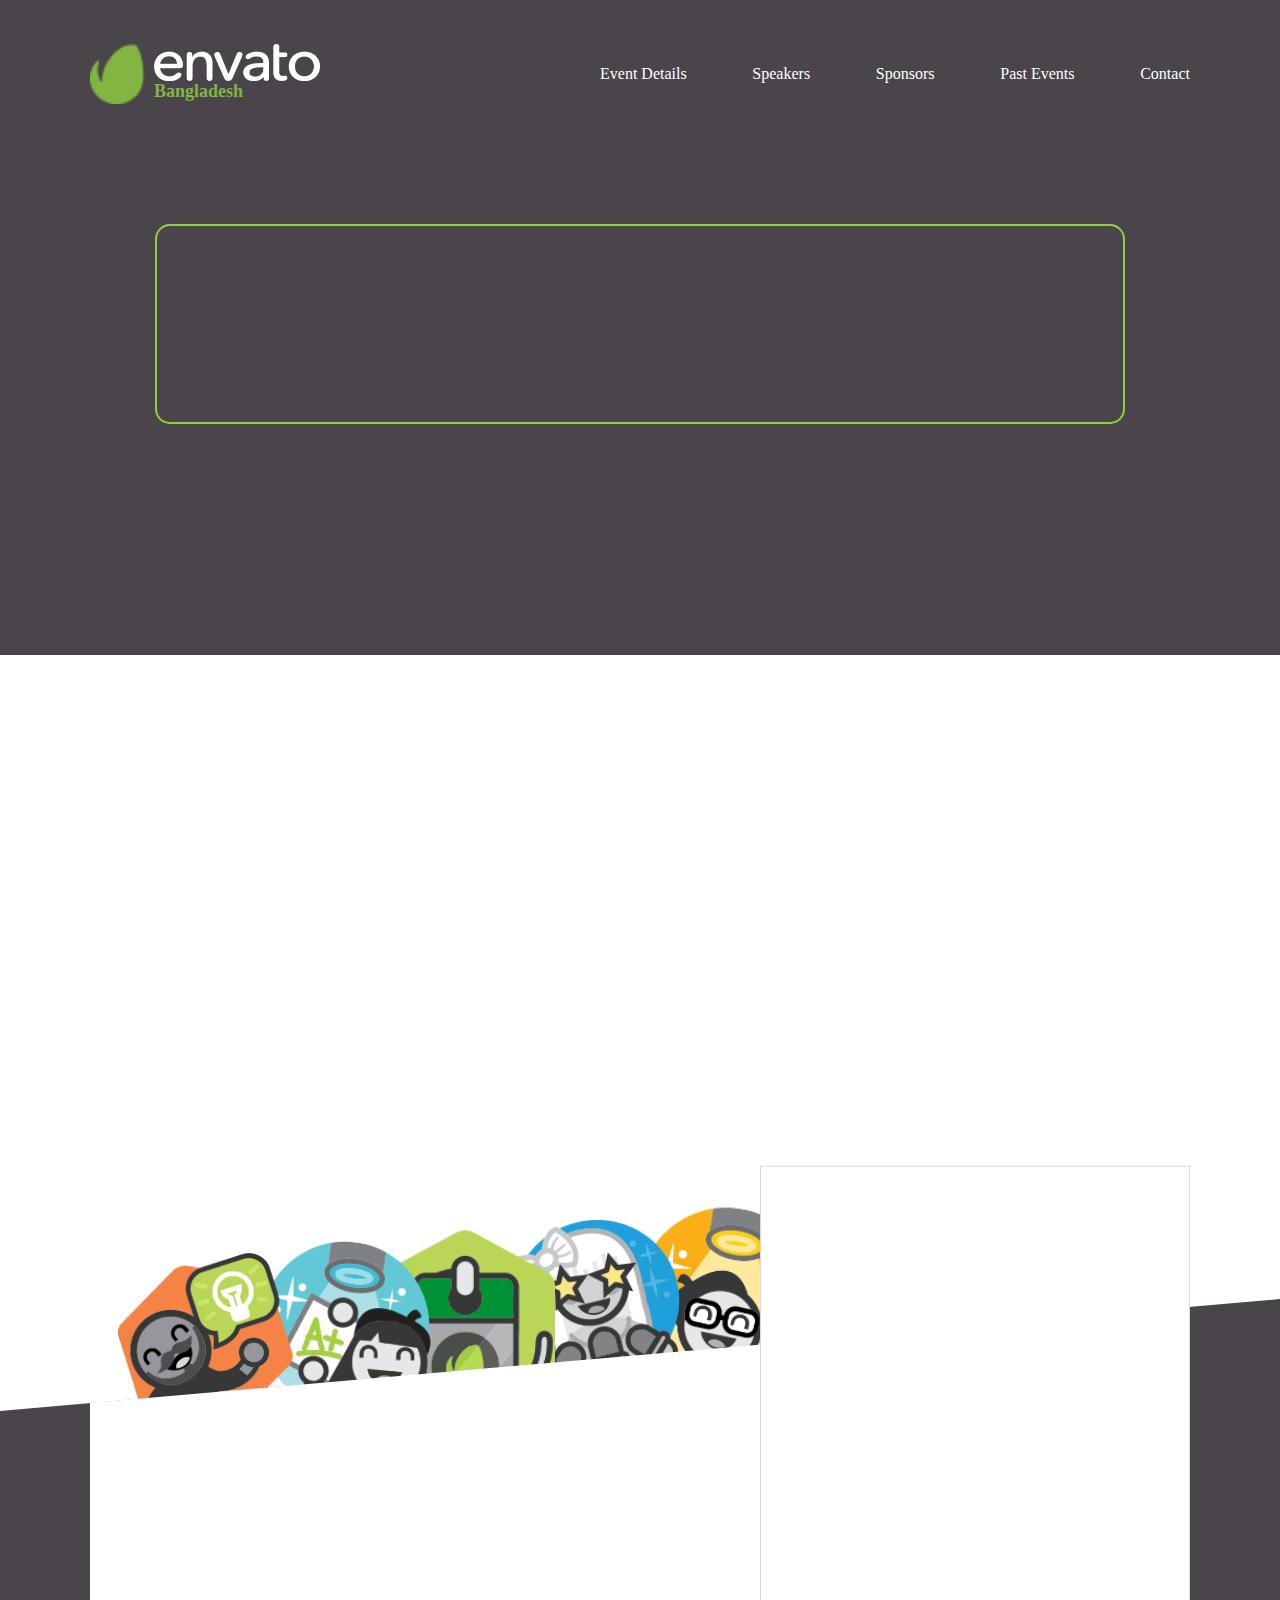
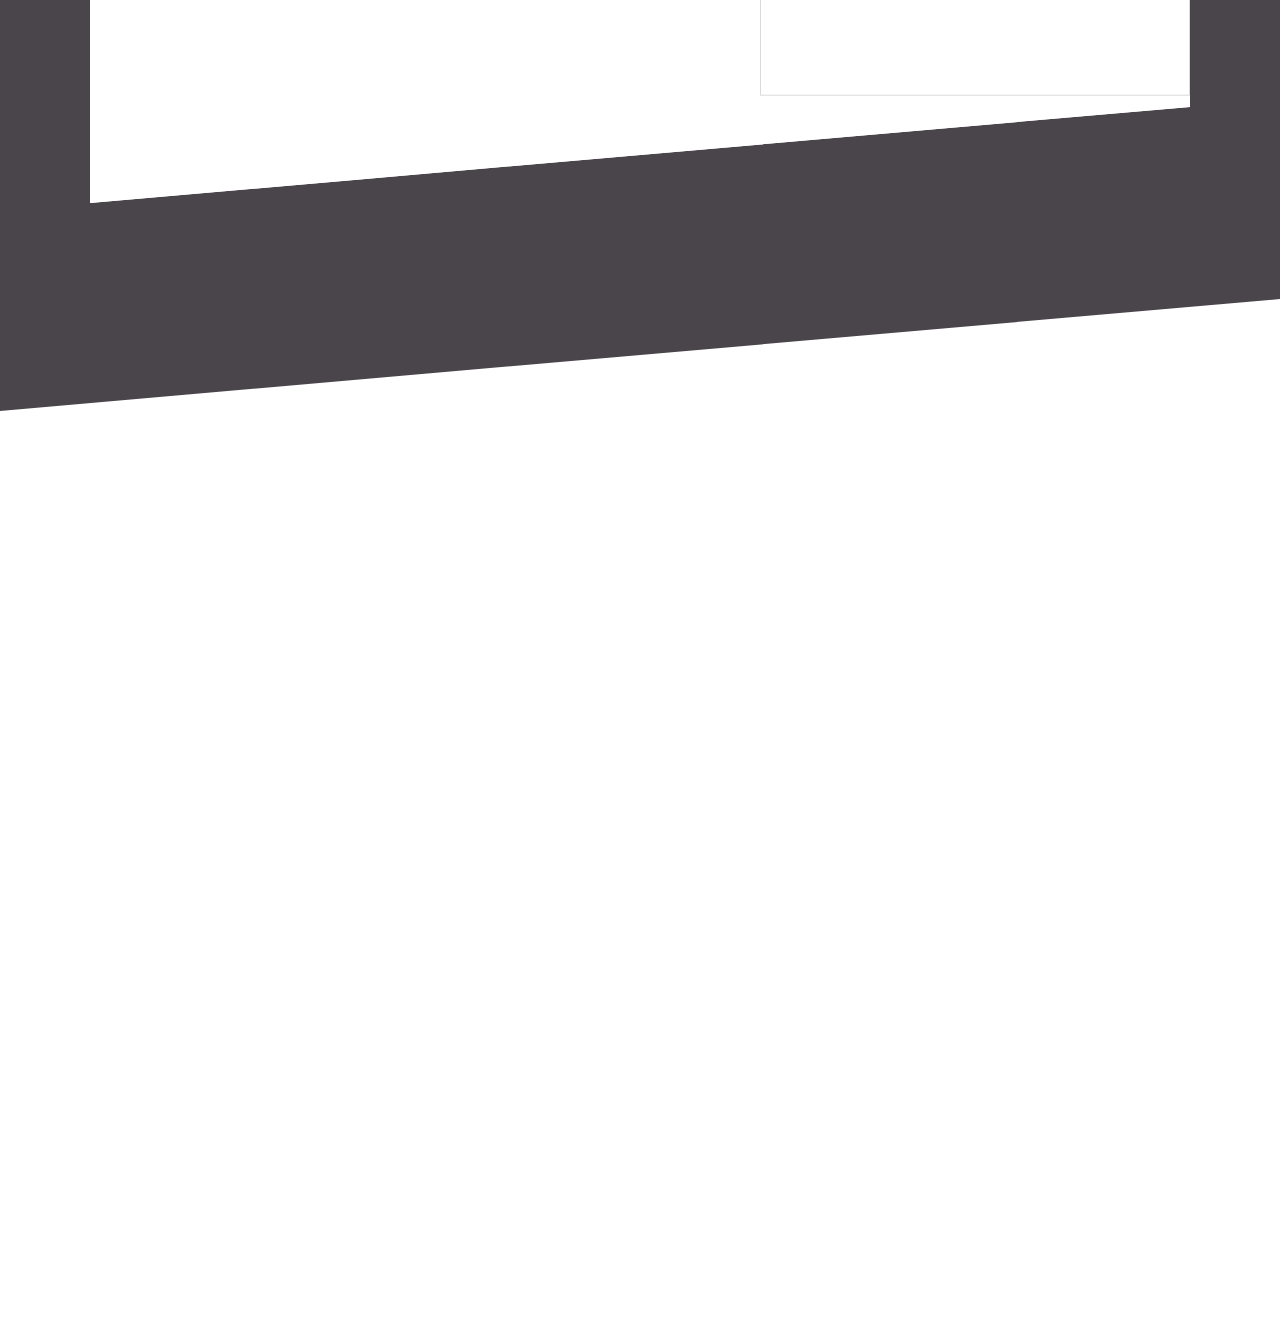
==== meet_up_event/index.html @ 0d606dfd "1" ====
<!DOCTYPE html>
<html lang="en">
  <head>
    <meta charset="UTF-8" />
    <meta name="viewport" content="width=device-width, initial-scale=1.0" />
    <meta http-equiv="X-UA-Compatible" content="ie=edge" />
    <title>meet-up-event</title>
    <link rel="stylesheet" href="css/normalize.css" />
    <link rel="stylesheet" href="css/styles.css" />
    <link
      href="https://fonts.googleapis.com/css?family=Kaushan+Script|Montserrat:100,100i,200,200i,300,300i,400,400i,500,500i,600,600i,700,700i,800,800i,900,900i|Roboto:100,100i,300,300i,400,400i,500,500i,700,700i,900,900i&display=swap"
      rel="stylesheet"
    />
  </head>
  <body>
    <header class="header">
      <div class="header__background">
        <div class="header__container wrapper">
          <div class="header-menu">
            <h1 class="header-menu__header-logo">
              <a href="#" class="header-menu__logo link">
                <div class="logo-leaf"></div>
                <div class="logo-image-word">
                  <div class="logo-image-word__image"></div>
                  <div class="logo-image-word__word">Bangladesh</div>
                </div>
              </a>
            </h1>
            <div class="header-menu__nav-bar nav-bar">
              <div class="nav-bar__items">
                <a href="#" class="nav-bar__item link">Event Details</a>
                <a href="#" class="nav-bar__item link">Speakers</a>
                <a href="#" class="nav-bar__item link">Sponsors</a>
                <a href="#" class="nav-bar__item link">Past Events</a>
                <a href="#" class="nav-bar__item link">Contact</a>
              </div>
            </div>
          </div>
          <div class="header-calendar">
            <div class="header-calendar__block"></div>
          </div>
        </div>
      </div>
      <div class="angle header__angle">
        <div class="header__under-angle wrapper">
          <div class="header__angle-icon"></div>
          <div class="header__angle-icon"></div>
          <div class="header__angle-icon"></div>
          <div class="header__angle-icon"></div>
          <div class="header__angle-icon"></div>
          <div class="header__form">
            <form action="" method="get"></form>
          </div>
          <div class="header__angle-background"></div>
        </div>
      </div>
    </header>
    <main class="main">
      <section class="welcome">
        <h2 class="welcome-header"></h2>
      </section>
      <section class="elites"></section>
    </main>
  </body>
</html>
---- meet_up_event/css/styles.css ----
html {
  box-sizing: border-box;
}

*,
*::before,
*::after {
  box-sizing: inherit;
}
.header__background {
  position: relative;
  width: 100%;
  height: 655px;
  background-color: #4a454b;
  display: flex;
  flex-direction: column;
  justify-content: space-between;
  padding-top: 44px;
  z-index: 1;
}
.header-container {
  display: flex;
  flex-direction: column;
}

.wrapper {
  width: 1100px;
  margin: 0 auto;
}
.header-menu {
  display: flex;
  justify-content: space-between;
  align-items: center;
  margin-bottom: 120px;
}
.header-menu__header-logo {
  margin: 0;
  padding: 0;
}
.header-menu__logo {
  display: flex;
  justify-content: space-between;
  height: 60px;
  width: 230px;
  color: #82b541;
}

.logo-leaf {
  height: 60px;
  width: 55px;
  background-image: url(../img/leaf-logo.png);
  background-repeat: no-repeat;
  background-size: cover;
}
.logo-image-word {
  width: 166px;
  height: 60px;
  font-size: 18px;
}
.logo-image-word__image {
  background-image: url(../img/envato.png);
  background-repeat: no-repeat;
  background-size: cover;
  width: 166px;
  height: 37px;
}
.logo-image-word__word {
  height: 20px;
  width: 166px;
}
.nav-bar__item {
  color: #ffffff;
  text-align: center;
}
.link {
  cursor: pointer;
  text-decoration: none;
}
.nav-bar__items {
  display: flex;
  justify-content: space-between;
  align-items: center;
  width: 590px;
  height: 40px;
}
.header-calendar {
  width: 970px;
  height: 200px;
  margin: 0 auto;
  /* background-color: #90d23d; */
  border: 2px solid #90d23d;
  border-radius: 15px;
}
/* .header__angle-frame {
  background-color: #4a454b;
  width: 100%;
  height: 125px;
} */
.header__angle {
  top: 700px;
  position: relative;
}
.header__under-angle {
  position: relative;
  background-color: #ffffff;
  z-index: 10;
  height: 400px;
}

.header__angle-icon {
  position: absolute;
  width: 190px;
  height: 190px;
  background-repeat: no-repeat;
  background-position: center;
  background-size: contain;
  transform: skew(0deg, 5deg);
  top: -140px;
}
.header__angle-icon:nth-of-type(1) {
  background-image: url(../img/man-lamp.png);
  left: 20px;
  z-index: 9;
}
.header__angle-icon:nth-of-type(2) {
  background-image: url(../img/woman-hat.png);
  z-index: 8;
  left: 160px;
}
.header__angle-icon:nth-of-type(3) {
  background-image: url(../img/card-leaf.png);
  z-index: 7;
  left: 280px;
}
.header__angle-icon:nth-of-type(4) {
  background-image: url(../img/woman-microphone.png);
  z-index: 6;
  left: 410px;
}
.header__angle-icon:nth-of-type(5) {
  background-image: url(../img/man-hat.png);
  z-index: 5;
  left: 540px;
}
.header__form {
  height: 530px;
  width: 430px;
  position: absolute;
  z-index: 11;
  left: 670px;
  top: -160px;
  transform: skew(0deg, 5deg);
  border: solid 1px #dbdada;
  background: #ffffff;
}
.header__angle-background {
  position: absolute;
  background-color: #ffffff;
  z-index: 10;
  height: 400px;
  width: 100%;
}

/* MAIN */
.welcome {
  height: 1650px;
  width: 100%;
}
.angle {
  height: 600px;
  width: 100%;
  background-color: #4a454b;
  transform: skew(0deg, -5deg);
}
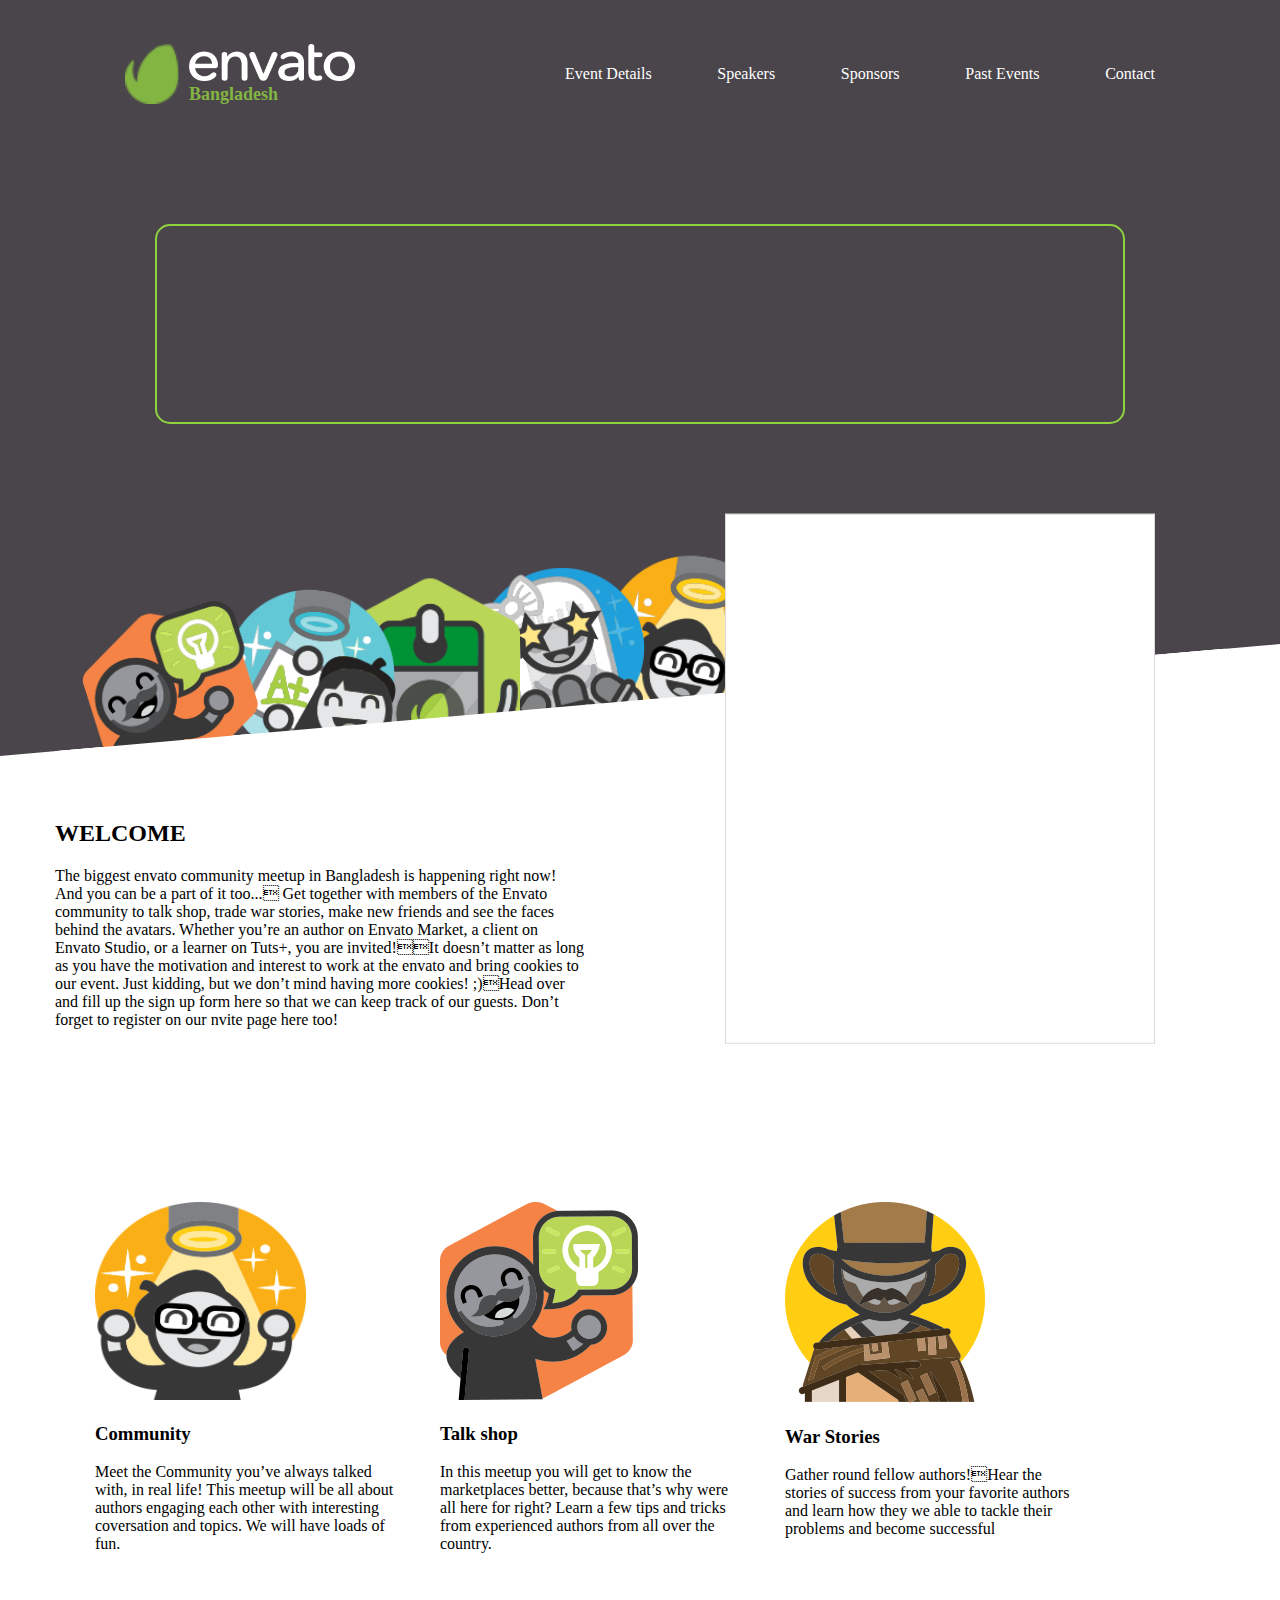
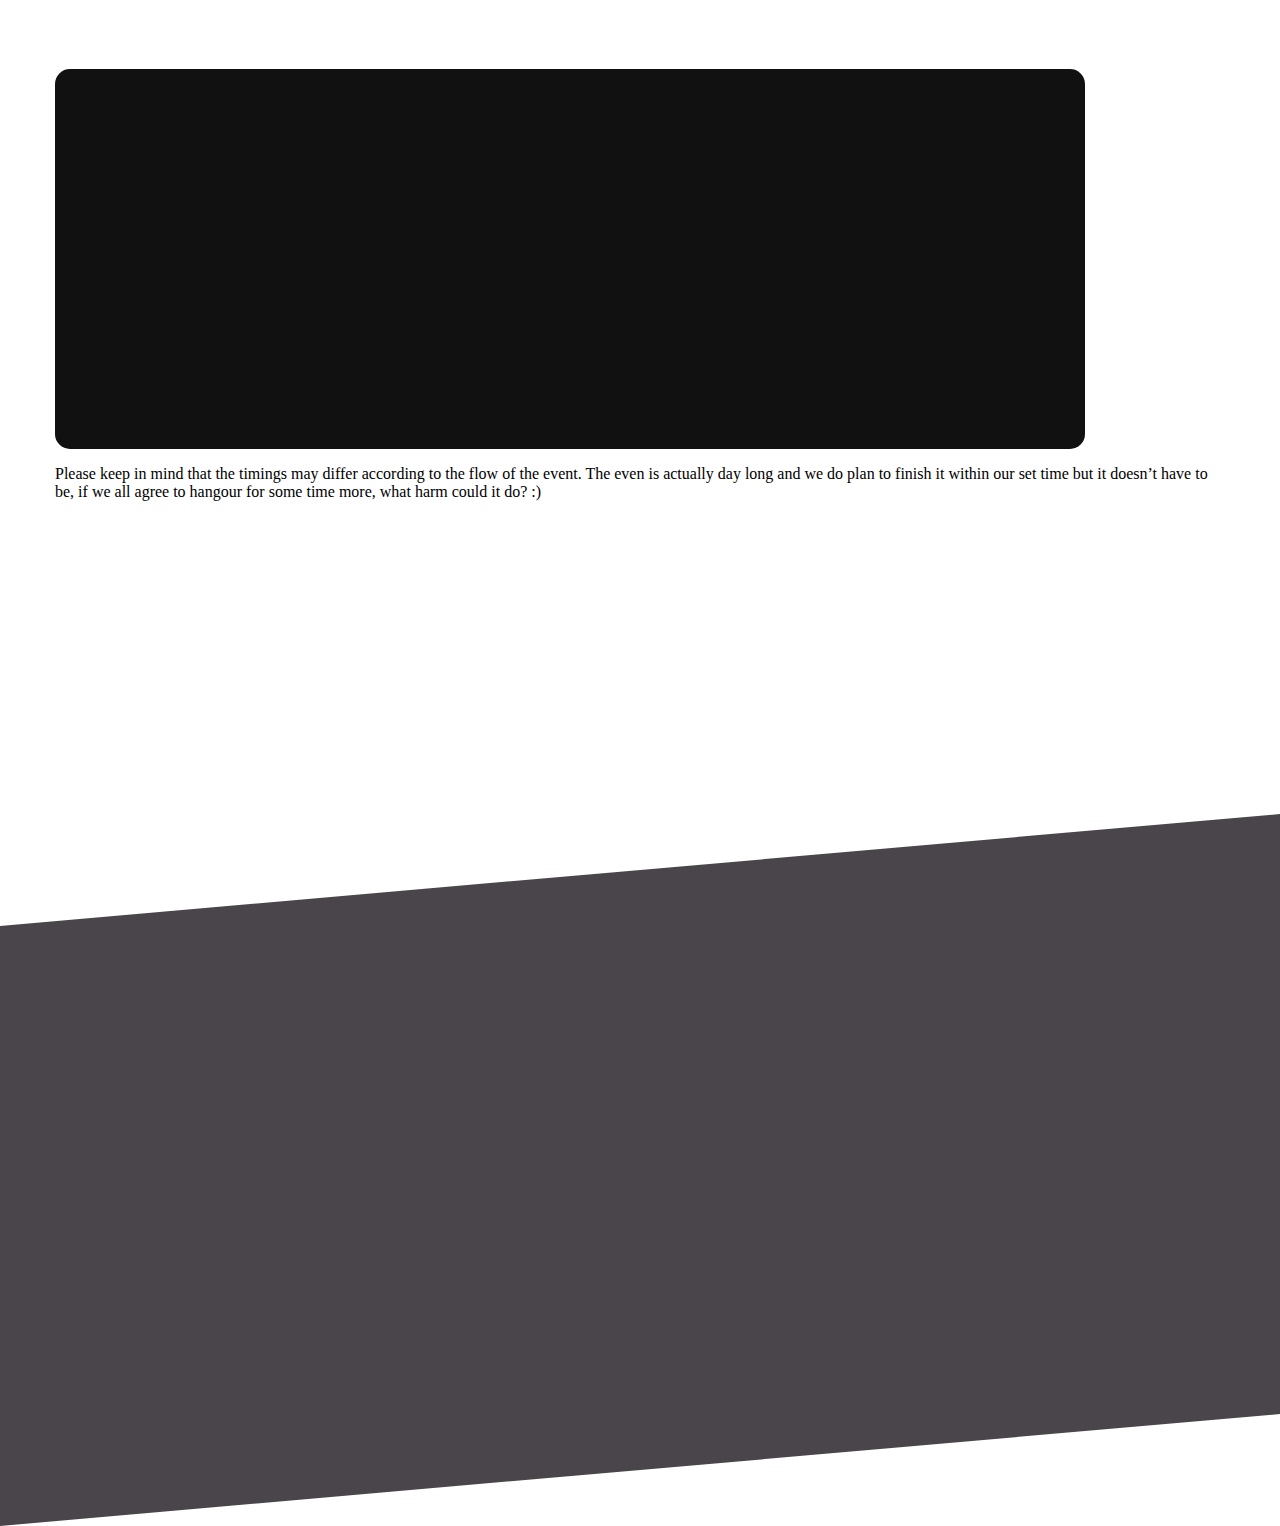
==== commit 51503701: "first section" ====
--- a/meet_up_event/index.html
+++ b/meet_up_event/index.html
@@ -56,9 +56,78 @@
       </div>
     </header>
     <main class="main">
-      <section class="welcome">
-        <h2 class="welcome-header"></h2>
+      <section class="welcome wrapper">
+        <div class="welcome__block">
+          <h2 class="welcome__header">WELCOME</h2>
+          <p class="welcome__text">
+            The biggest envato community meetup in Bangladesh is happening right
+            now! And you can be a part of it too... Get together with members of
+            the Envato community to talk shop, trade war stories, make new
+            friends and see the faces behind the avatars. Whether you’re an
+            author on Envato Market, a client on Envato Studio, or a learner on
+            Tuts+, you are invited!It doesn’t matter as long as you have the
+            motivation and interest to work at the envato and bring cookies to
+            our event. Just kidding, but we don’t mind having more cookies!
+            ;)Head over and fill up the sign up form here so that we can keep
+            track of our guests. Don’t forget to register on our nvite page here
+            too!
+          </p>
+        </div>
+        <div class="about-us">
+          <ul class="about-us__list">
+            <li class="about-us__item list">
+              <img
+                src="./img/man-hat-straight.png"
+                alt="man and lamp"
+                width="211"
+                height="198"
+              />
+              <h3 class="about-us__header">Community</h3>
+              <p class="about-us__text">
+                Meet the Community you’ve always talked with, in real life! This
+                meetup will be all about authors engaging each other with
+                interesting coversation and topics. We will have loads of fun.
+              </p>
+            </li>
+            <li class="about-us__item list">
+              <img
+                src="./img/man-lamp-straight.png"
+                alt="man and lamp"
+                width="198px"
+                height="198px"
+              />
+              <h3 class="about-us__header">Talk shop</h3>
+              <p class="about-us__text">
+                In this meetup you will get to know the marketplaces better,
+                because that’s why were all here for right? Learn a few tips and
+                tricks from experienced authors from all over the country.
+              </p>
+            </li>
+            <li class="about-us__item list">
+              <img
+                src="./img/cowboy.png"
+                alt="man and lamp"
+                width="200px"
+                height="201px"
+              />
+              <h3 class="about-us__header">War Stories</h3>
+              <p class="about-us__text">
+                Gather round fellow authors!Hear the stories of success from
+                your favorite authors and learn how they we able to tackle their
+                problems and become successful
+              </p>
+            </li>
+          </ul>
+        </div>
+        <div class="table"></div>
+        <p class="table-signature">
+          Please keep in mind that the timings may differ according to the flow
+          of the event. The even is actually day long and we do plan to finish
+          it within our set time but it doesn’t have to be, if we all agree to
+          hangour for some time more, what harm could it do? :)
+        </p>
       </section>
+      <div class="angle"></div>
       <section class="elites"></section>
     </main>
   </body>
--- a/meet_up_event/css/styles.css
+++ b/meet_up_event/css/styles.css
@@ -10,21 +10,21 @@
 .header__background {
   position: relative;
   width: 100%;
-  height: 655px;
+  height: 500px;
   background-color: #4a454b;
+  padding-top: 44px;
+  z-index: 10;
+  margin-bottom: 320px;
+}
+.header__container {
   display: flex;
   flex-direction: column;
   justify-content: space-between;
-  padding-top: 44px;
-  z-index: 1;
-}
-.header-container {
-  display: flex;
-  flex-direction: column;
+  align-items: center;
 }
 
 .wrapper {
-  width: 1100px;
+  width: 1170px;
   margin: 0 auto;
 }
 .header-menu {
@@ -32,10 +32,12 @@
   justify-content: space-between;
   align-items: center;
   margin-bottom: 120px;
+  width: 1030px;
 }
 .header-menu__header-logo {
   margin: 0;
   padding: 0;
+  width: ;
 }
 .header-menu__logo {
   display: flex;
@@ -47,7 +49,7 @@
 
 .logo-leaf {
   height: 60px;
-  width: 55px;
+  width: 54px;
   background-image: url(../img/leaf-logo.png);
   background-repeat: no-repeat;
   background-size: cover;
@@ -60,9 +62,9 @@
 .logo-image-word__image {
   background-image: url(../img/envato.png);
   background-repeat: no-repeat;
-  background-size: cover;
+  background-size: 166px;
   width: 166px;
-  height: 37px;
+  height: 40px;
 }
 .logo-image-word__word {
   height: 20px;
@@ -91,20 +93,23 @@
   border: 2px solid #90d23d;
   border-radius: 15px;
 }
-/* .header__angle-frame {
+.angle {
+  height: 600px;
+  width: 100%;
   background-color: #4a454b;
-  width: 100%;
-  height: 125px;
-} */
+  transform: skew(0deg, -5deg);
+}
 .header__angle {
-  top: 700px;
-  position: relative;
+  top: 100px;
+  position: absolute;
+  z-index: 9;
 }
 .header__under-angle {
   position: relative;
   background-color: #ffffff;
   z-index: 10;
   height: 400px;
+  top: 600px;
 }
 
 .header__angle-icon {
@@ -164,11 +169,34 @@
 /* MAIN */
 .welcome {
   height: 1650px;
-  width: 100%;
-}
-.angle {
-  height: 600px;
-  width: 100%;
-  background-color: #4a454b;
-  transform: skew(0deg, -5deg);
-}
+  position: relative;
+  z-index: 12;
+}
+.welcome__block {
+  margin-bottom: 145px;
+}
+.welcome__text {
+  width: 530px;
+  height: 190px;
+}
+.about-us {
+  width: 1030px;
+  height: 372px;
+  margin-bottom: 95px;
+}
+.list {
+  list-style: none;
+}
+.about-us__list {
+  display: flex;
+  justify-content: space-between;
+}
+.about-us__text {
+  width: 300px;
+}
+.table {
+  width: 1030px;
+  height: 380px;
+  border-radius: 15px;
+  background-color: #111111;
+}
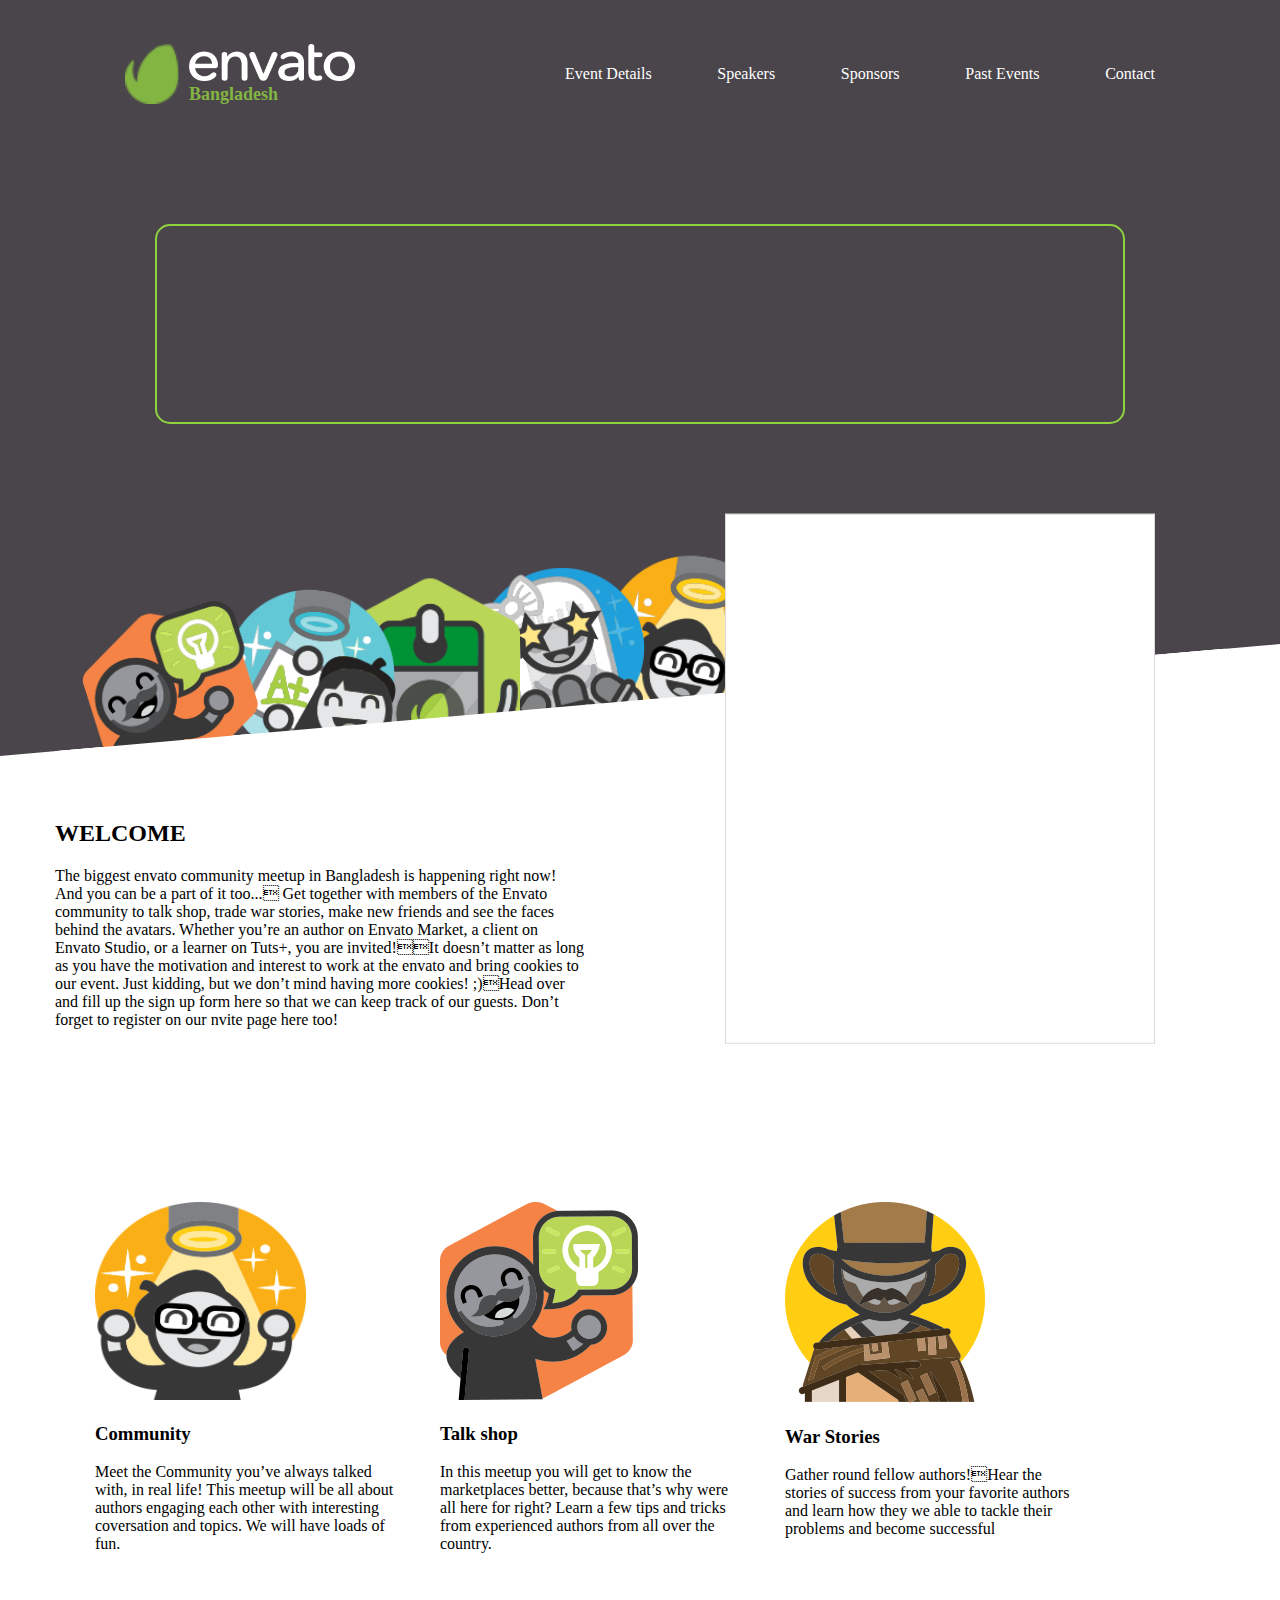
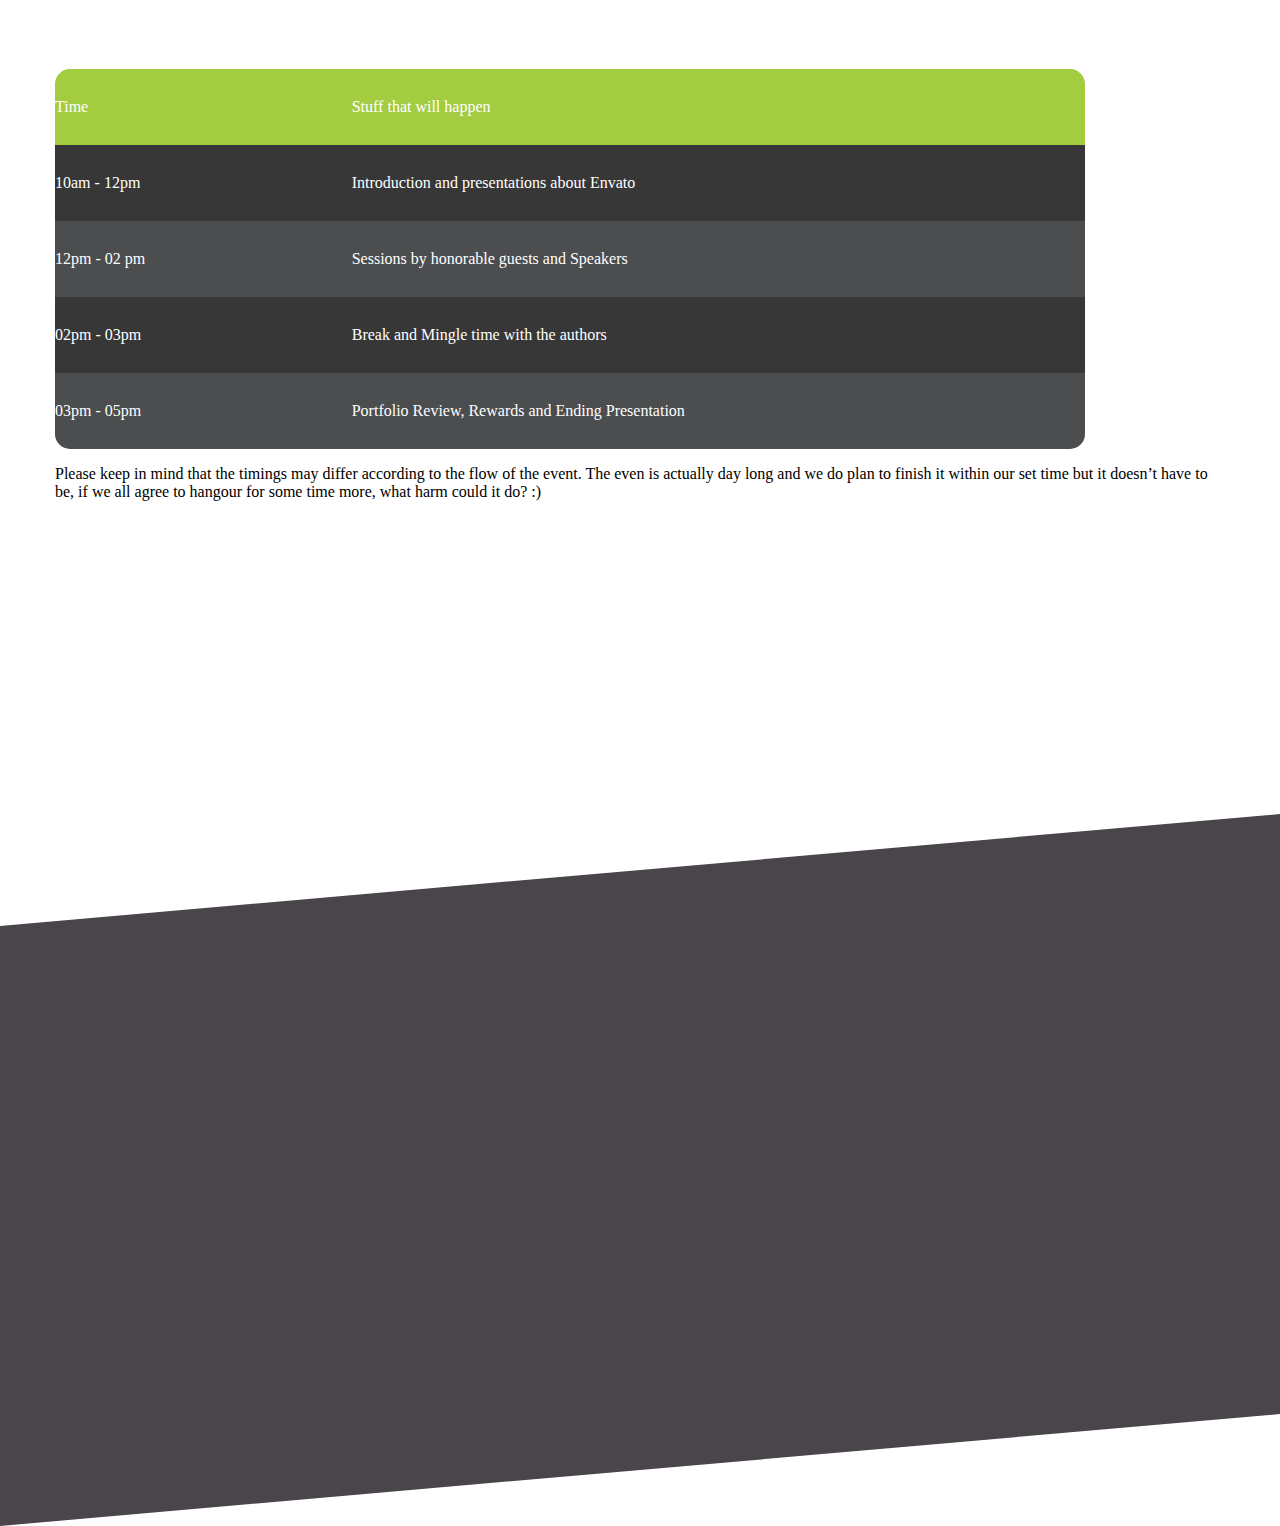
==== commit d0c21f08: "table" ====
--- a/meet_up_event/index.html
+++ b/meet_up_event/index.html
@@ -119,7 +119,69 @@
             </li>
           </ul>
         </div>
-        <div class="table"></div>
+        <!-- <table>
+          <tr>
+            <td></td>
+            <td></td>
+            <td></td>
+          </tr>
+          <tr>
+            <td></td>
+            <td></td>
+            <td></td>
+          </tr>
+          <tr>
+            <td></td>
+            <td></td>
+            <td></td>
+          </tr>
+          <tr>
+            <td></td>
+            <td></td>
+            <td></td>
+          </tr>
+          <tr>
+            <td></td>
+            <td></td>
+            <td></td>
+          </tr>
+        </table> -->
+
+        <div class="table">
+          <div class="table__string">
+            <div class="table__column--first">Time</div>
+            <div class="table__column--second">Stuff that will happen</div>
+            <div class="table__column--third"></div>
+          </div>
+          <div class="table__string">
+            <div class="table__column--first">10am - 12pm</div>
+            <div class="table__column--second">
+              Introduction and presentations about Envato
+            </div>
+            <div class="table__column--third"></div>
+          </div>
+          <div class="table__string">
+            <div class="table__column--first">12pm - 02 pm</div>
+            <div class="table__column--second">
+              Sessions by honorable guests and Speakers
+            </div>
+            <div class="table__column--third"></div>
+          </div>
+          <div class="table__string">
+            <div class="table__column--first">02pm - 03pm</div>
+            <div class="table__column--second">
+              Break and Mingle time with the authors
+            </div>
+            <div class="table__column--third"></div>
+          </div>
+          <div class="table__string">
+            <div class="table__column--first">03pm - 05pm</div>
+            <div class="table__column--second">
+              Portfolio Review, Rewards and Ending Presentation
+            </div>
+            <div class="table__column--third"></div>
+          </div>
+        </div>
         <p class="table-signature">
           Please keep in mind that the timings may differ according to the flow
           of the event. The even is actually day long and we do plan to finish
--- a/meet_up_event/css/styles.css
+++ b/meet_up_event/css/styles.css
@@ -198,5 +198,34 @@
   width: 1030px;
   height: 380px;
   border-radius: 15px;
-  background-color: #111111;
-}
+  display: flex;
+  flex-direction: column;
+  overflow: hidden;
+  color: #ffffff;
+}
+.table__string {
+  width: 100%;
+  height: 20%;
+  display: flex;
+  justify-content: space-between;
+  align-items: center;
+}
+
+.table__string:nth-of-type(2n) {
+  background-color: #373737;
+}
+.table__string:nth-of-type(2n + 1) {
+  background-color: #4b4d4f;
+}
+.table__string:nth-of-type(1) {
+  background-color: #a3cc40;
+}
+.table__column--first {
+  width: 297px;
+}
+.table__column--second {
+  width: 634px;
+}
+.table__column--third {
+  width: 100px;
+}
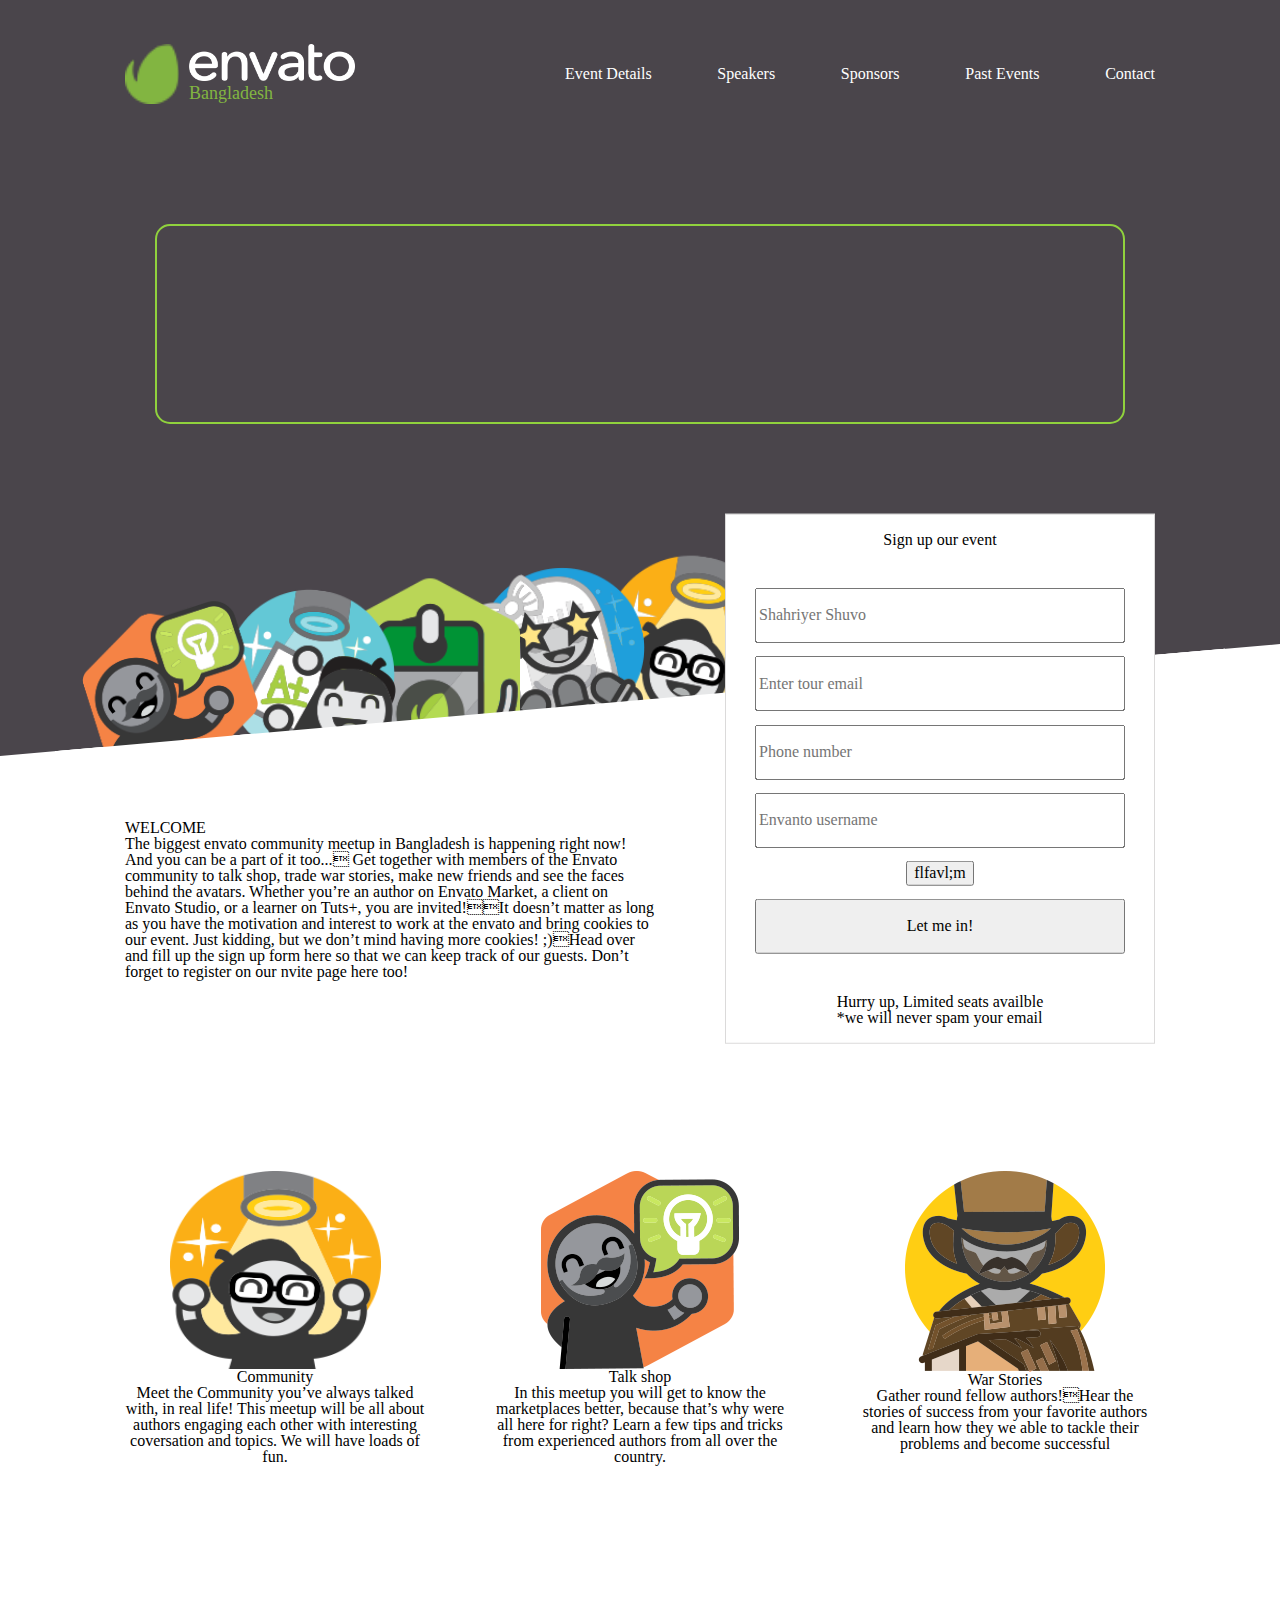
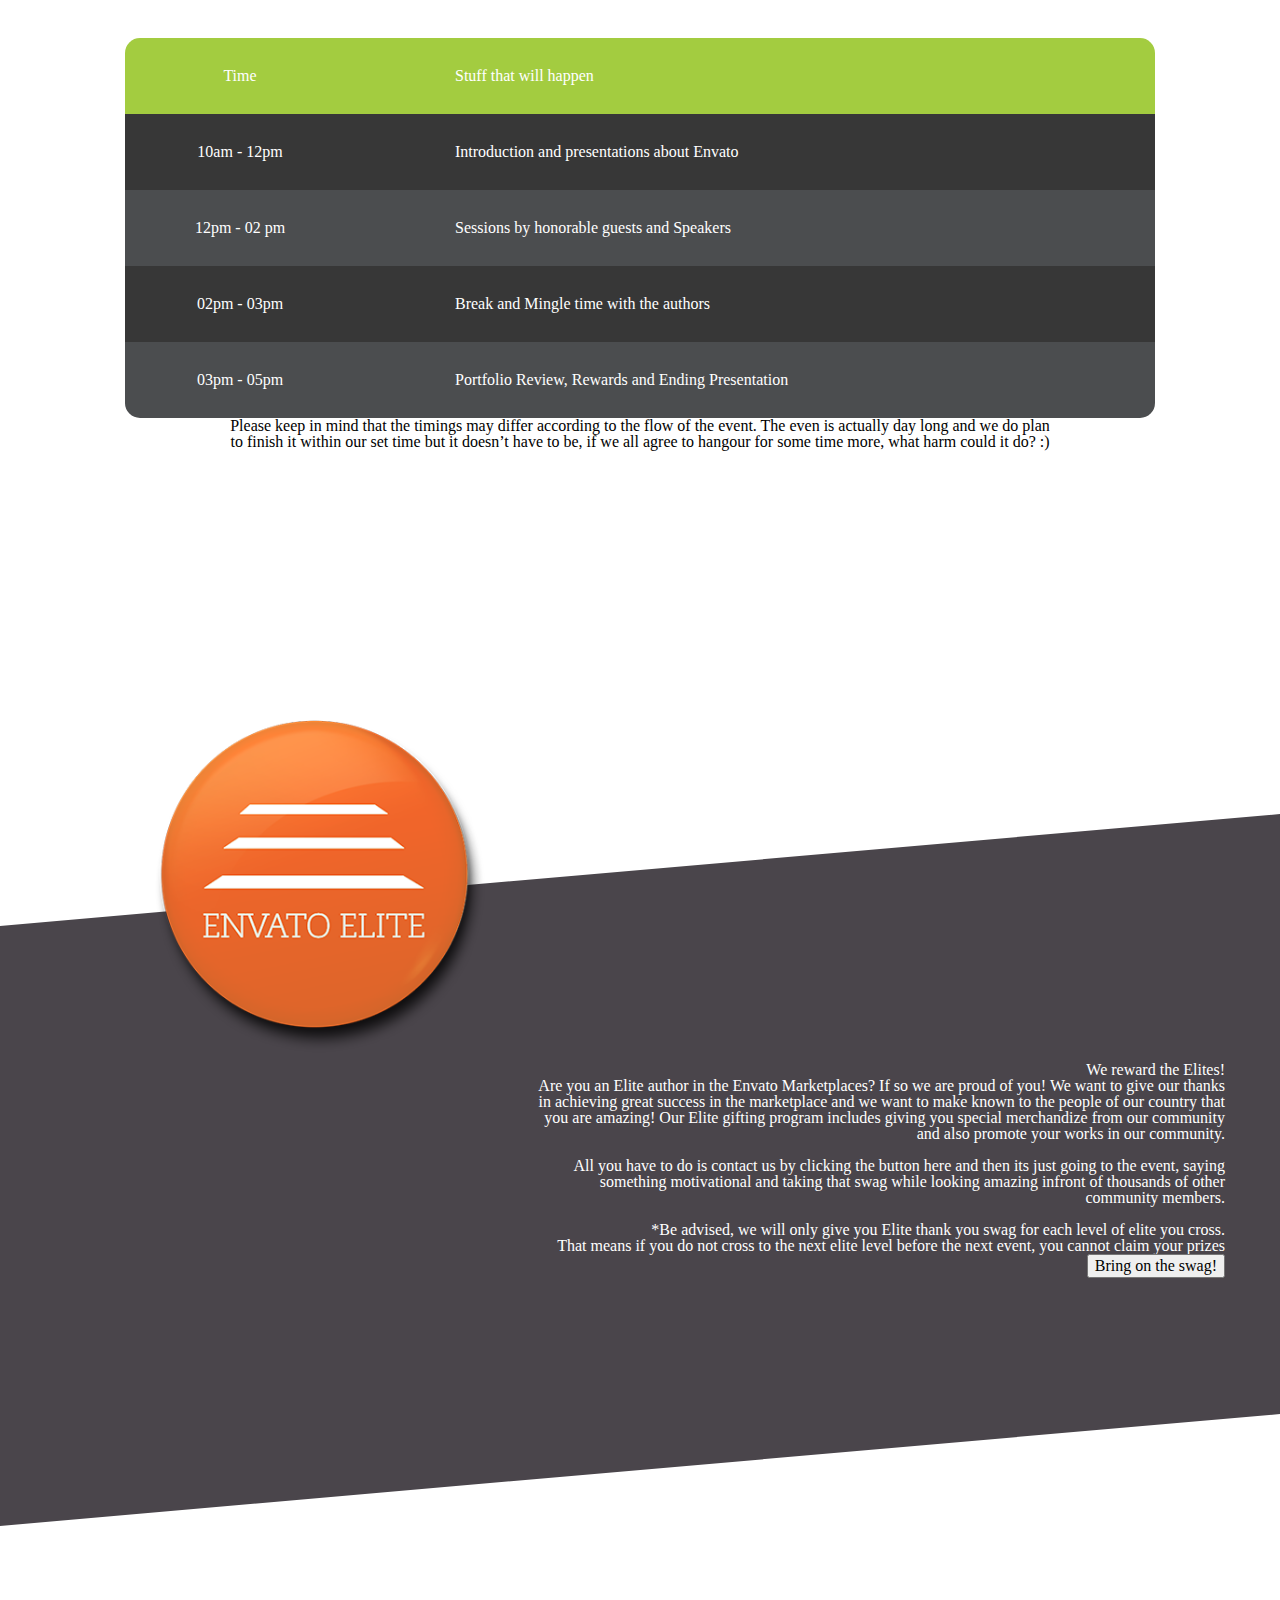
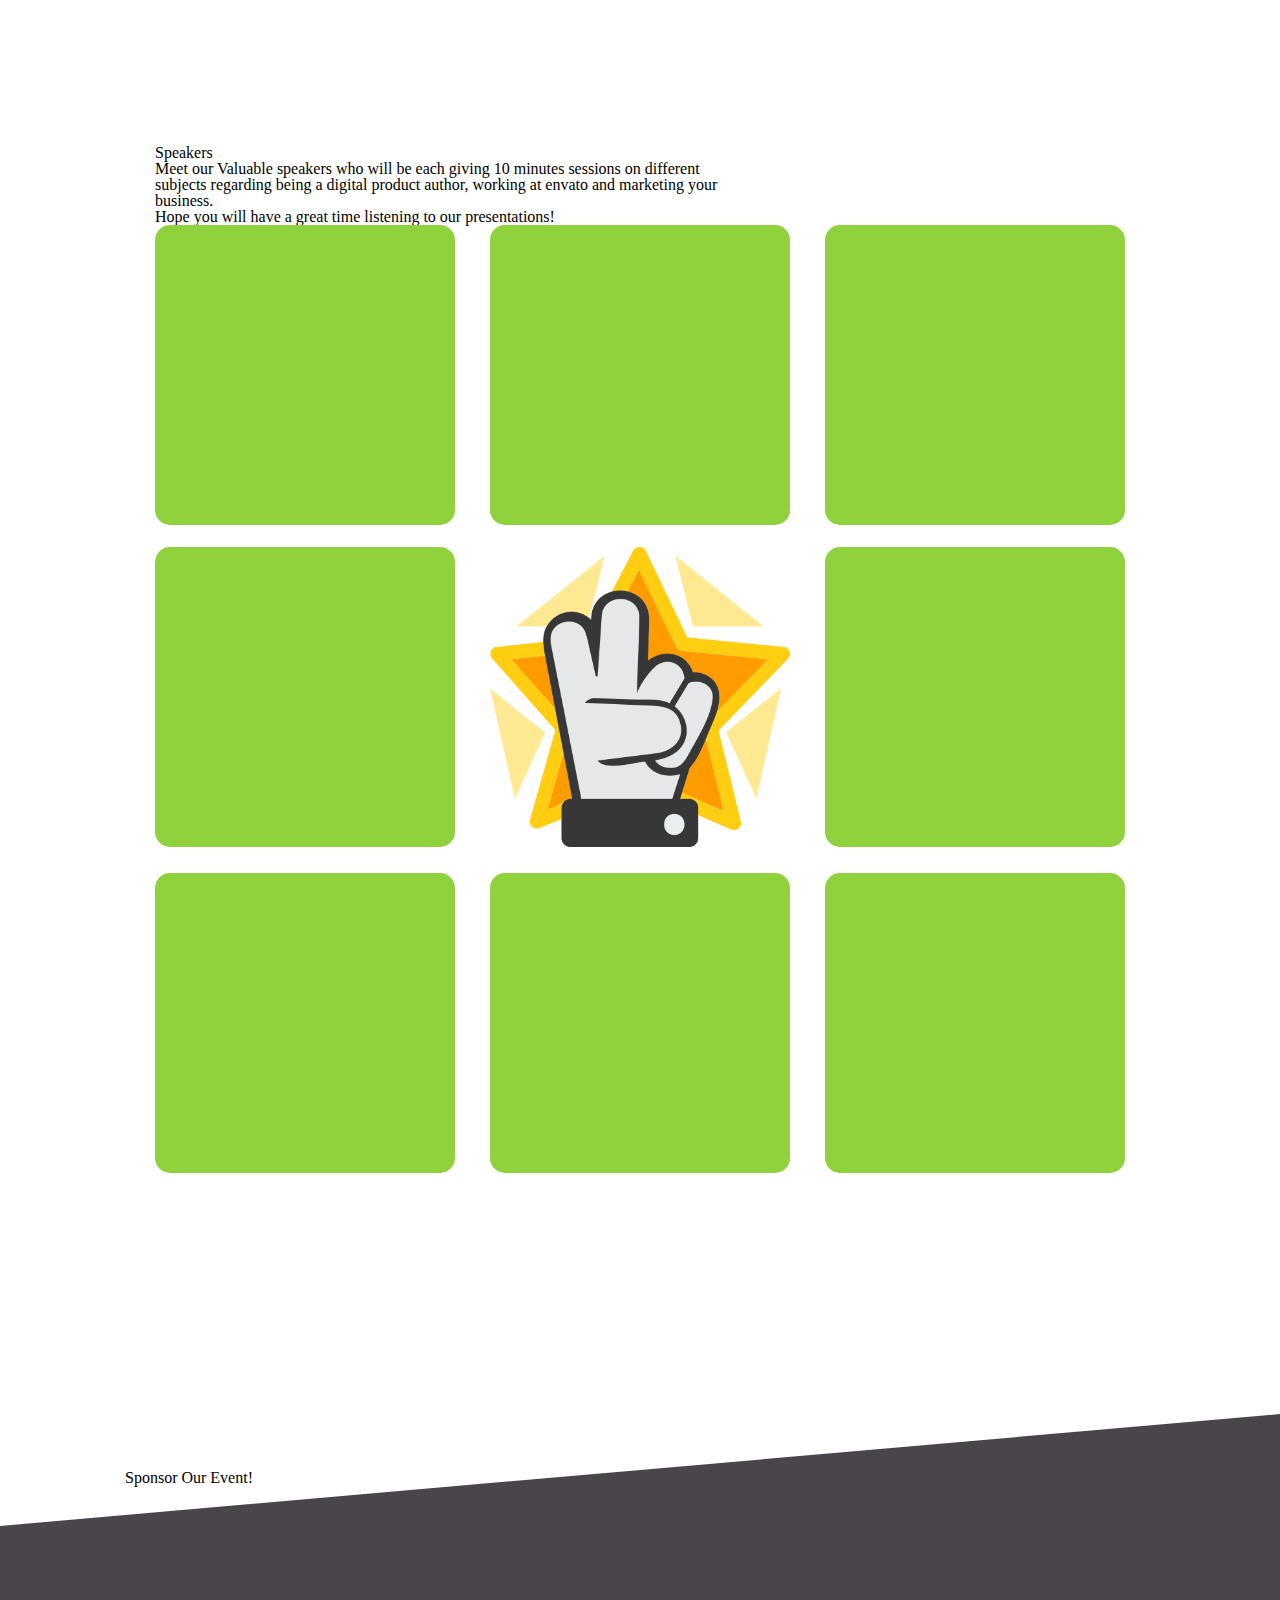
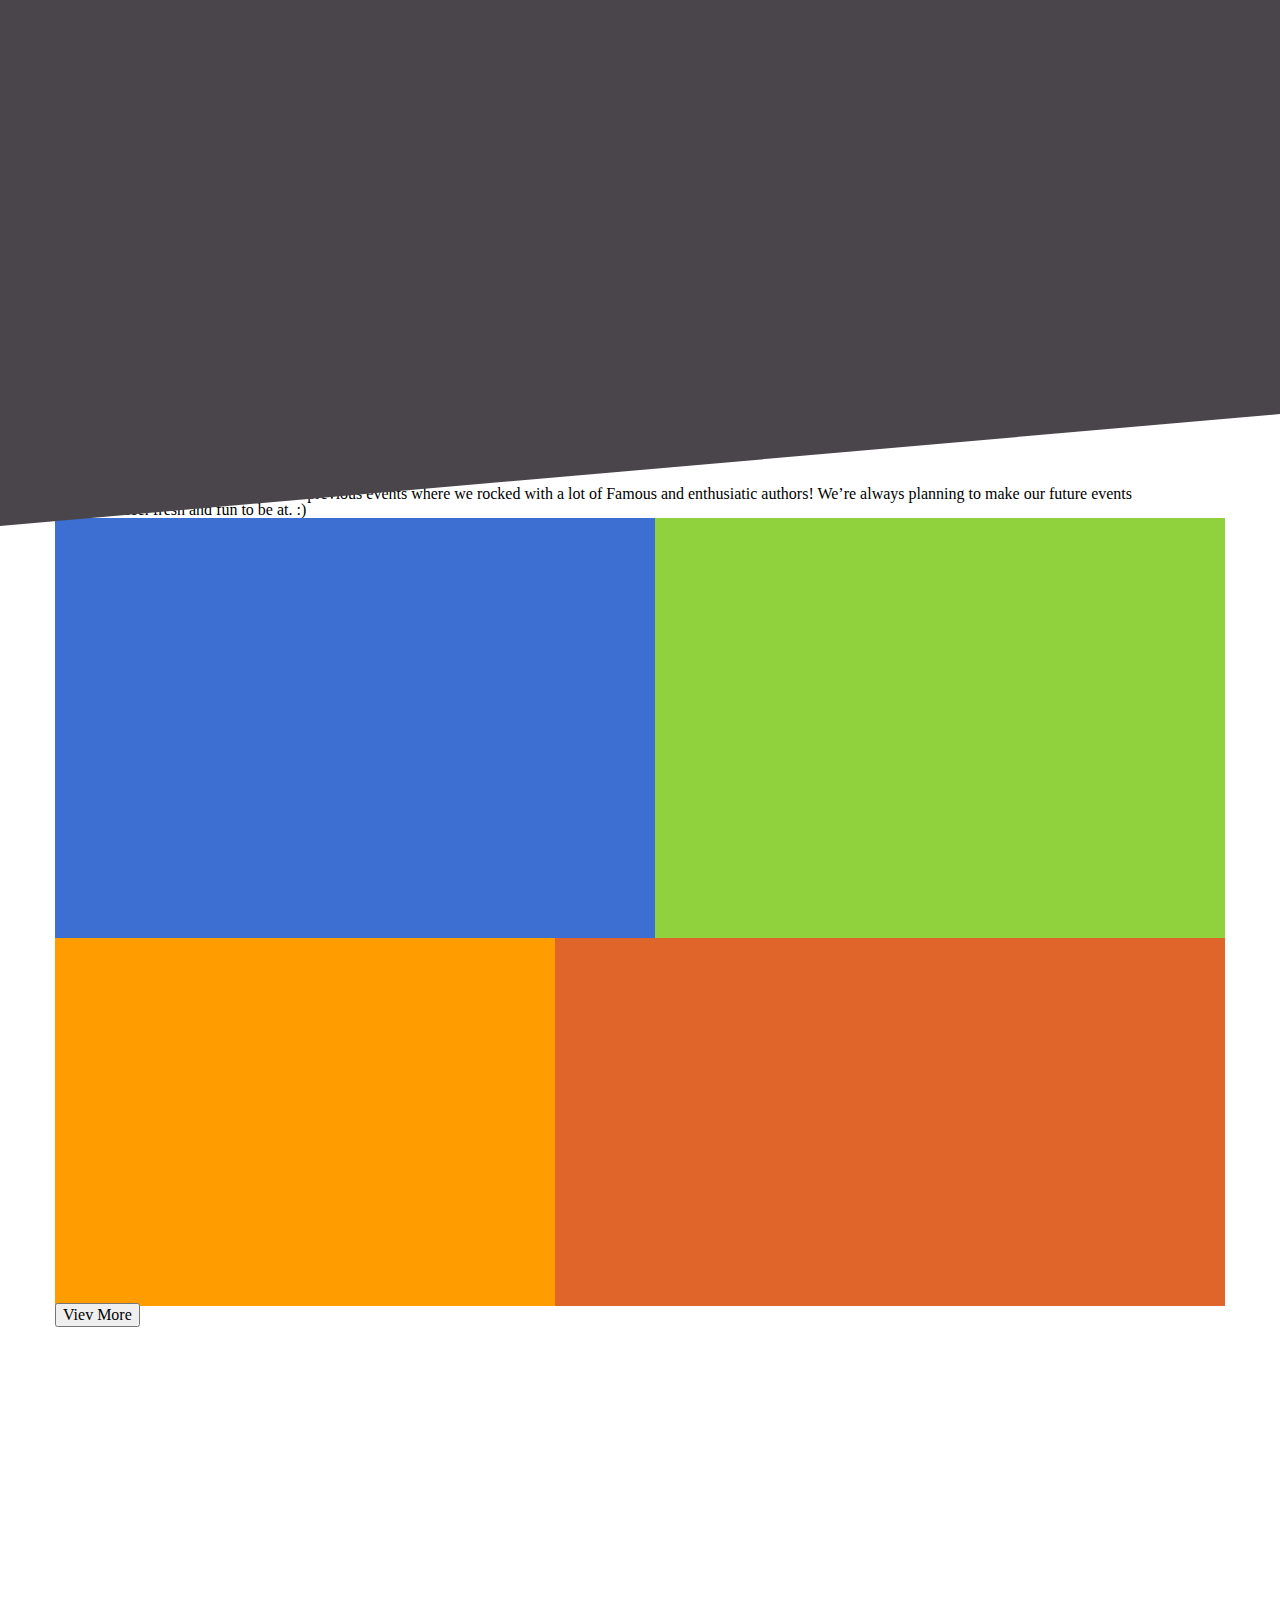
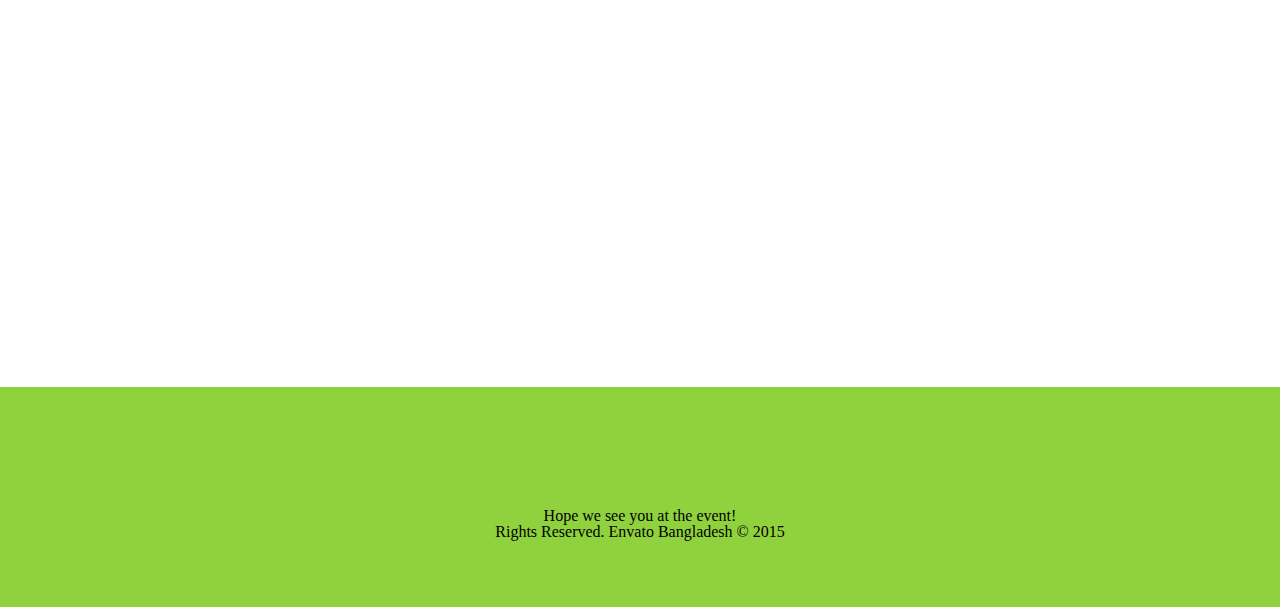
==== commit 46aaa24b: "modal square" ====
--- a/meet_up_event/index.html
+++ b/meet_up_event/index.html
@@ -6,6 +6,8 @@
     <meta http-equiv="X-UA-Compatible" content="ie=edge" />
     <title>meet-up-event</title>
     <link rel="stylesheet" href="css/normalize.css" />
+    <link rel="stylesheet" href="css/reset.css" />
+
     <link rel="stylesheet" href="css/styles.css" />
     <link
       href="https://fonts.googleapis.com/css?family=Kaushan+Script|Montserrat:100,100i,200,200i,300,300i,400,400i,500,500i,600,600i,700,700i,800,800i,900,900i|Roboto:100,100i,300,300i,400,400i,500,500i,700,700i,900,900i&display=swap"
@@ -49,14 +51,52 @@
           <div class="header__angle-icon"></div>
           <div class="header__angle-icon"></div>
           <div class="header__form">
-            <form action="" method="get"></form>
+            <h2>Sign up our event</h2>
+            <form class="form" action="#" method="get">
+              <label class="form__name label"
+                ><input
+                  class="form__window"
+                  type="text"
+                  name="name"
+                  placeholder="Shahriyer Shuvo"
+              /></label>
+              <label class="form__email label"
+                ><input
+                  class="form__window"
+                  type="mail"
+                  name="email"
+                  placeholder="Enter tour email"
+              /></label>
+              <label class="form__number label"
+                ><input
+                  class="form__window"
+                  type="number"
+                  name="number"
+                  placeholder="Phone number"
+              /></label>
+              <label class="form__username label"
+                ><input
+                  class="form__window"
+                  type="text"
+                  name="login"
+                  placeholder="Envanto username"
+              /></label>
+              <button>flfavl;m</button>
+              <button class="button form__button form__window">
+                Let me in!
+              </button>
+            </form>
+            <p class="form__text">
+              Hurry up, Limited seats availble <br />*we will never spam your
+              email
+            </p>
           </div>
           <div class="header__angle-background"></div>
         </div>
       </div>
     </header>
     <main class="main">
-      <section class="welcome wrapper">
+      <section class="welcome wrapper-smaller">
         <div class="welcome__block">
           <h2 class="welcome__header">WELCOME</h2>
           <p class="welcome__text">
@@ -74,8 +114,8 @@
           </p>
         </div>
         <div class="about-us">
-          <ul class="about-us__list">
-            <li class="about-us__item list">
+          <ul class="about-us__list list">
+            <li class="about-us__item">
               <img
                 src="./img/man-hat-straight.png"
                 alt="man and lamp"
@@ -189,8 +229,514 @@
           hangour for some time more, what harm could it do? :)
         </p>
       </section>
-      <div class="angle"></div>
-      <section class="elites"></section>
+      <div class="angle">
+        <section class="elites wrapper">
+          <div class="elites__block">
+            <h2 class="elites__header">We reward the Elites!</h2>
+            <p class="elites__text">
+              Are you an Elite author in the Envato Marketplaces? If so we are
+              proud of you! We want to give our thanks in achieving great
+              success in the marketplace and we want to make known to the people
+              of our country that you are amazing! Our Elite gifting program
+              includes giving you special merchandize from our community and
+              also promote your works in our community.<br /><br />All you have
+              to do is contact us by clicking the button here and then its just
+              going to the event, saying something motivational and taking that
+              swag while looking amazing infront of thousands of other community
+              members.<br /><br />*Be advised, we will only give you Elite thank
+              you swag for each level of elite you cross.<br />That means if you
+              do not cross to the next elite level before the next event, you
+              cannot claim your prizes
+            </p>
+            <button>Bring on the swag!</button>
+          </div>
+          <div class="elites__ball">
+            <img
+              class="info__img"
+              srcset="img/Elite-badge.png 354w, img/Elite-badge@2x.png 708w"
+              sizes="330px"
+              src="img/Elite-badge.png"
+              alt="ball"
+              width="330"
+            />
+          </div>
+        </section>
+      </div>
+      <section class="speakers wrapper-smaller">
+        <div class="speakers__text-block">
+          <h2 class="speakers__header">Speakers</h2>
+          <p class="speakers__text">
+            Meet our Valuable speakers who will be each giving 10 minutes
+            sessions on different subjects regarding being a digital product
+            author, working at envato and marketing your business.<br />Hope you
+            will have a great time listening to our presentations!
+          </p>
+        </div>
+        <div class="speakers__square">
+          <div class="speakers__square--inside">
+            <div class="square-modal">
+              <div class="square-modal__text-block">
+                <h3 class="square-modal__header">Shahriyer Shuvo</h3>
+                <p class="square-modal__text">
+                  More about selling in the Envato Marketplaces
+                </p>
+              </div>
+              <ul class="square-modal__list list">
+                <li class="square-modal__item">
+                  <a href="#"
+                    ><svg class="square-modal__svg">
+                      <use
+                        href="/symbol-defs.svg#icon-facebook"
+                        class="square-modal__svg--icon icon"
+                      ></use></svg
+                  ></a>
+                </li>
+                <li class="square-modal__item">
+                  <a href="#"
+                    ><svg class="square-modal__svg">
+                      <use
+                        href="/symbol-defs.svg#icon-twiter"
+                        class="square-modal__svg--icon icon"
+                      ></use></svg
+                  ></a>
+                </li>
+                <li class="square-modal__item">
+                  <a href="#"
+                    ><svg class="square-modal__svg">
+                      <use
+                        href="/symbol-defs.svg#icon-behance"
+                        class="square-modal__svg--icon icon"
+                      ></use></svg
+                  ></a>
+                </li>
+                <li class="square-modal__item">
+                  <a href="#"
+                    ><svg class="square-modal__svg">
+                      <use
+                        href="/symbol-defs.svg#icon-dribble"
+                        class="square-modal__svg--icon icon"
+                      ></use></svg
+                  ></a>
+                </li>
+              </ul>
+            </div>
+          </div>
+          <div class="speakers__square--inside"><div class="square-modal">
+              <div class="square-modal__text-block">
+                <h3 class="square-modal__header">Shahriyer Shuvo</h3>
+                <p class="square-modal__text">
+                  More about selling in the Envato Marketplaces
+                </p>
+              </div>
+              <ul class="square-modal__list list">
+                <li class="square-modal__item">
+                  <a href="#"
+                    ><svg class="square-modal__svg">
+                      <use
+                        href="/symbol-defs.svg#icon-facebook"
+                        class="square-modal__svg--icon icon"
+                      ></use></svg
+                  ></a>
+                </li>
+                <li class="square-modal__item">
+                  <a href="#"
+                    ><svg class="square-modal__svg">
+                      <use
+                        href="/symbol-defs.svg#icon-twiter"
+                        class="square-modal__svg--icon icon"
+                      ></use></svg
+                  ></a>
+                </li>
+                <li class="square-modal__item">
+                  <a href="#"
+                    ><svg class="square-modal__svg">
+                      <use
+                        href="/symbol-defs.svg#icon-behance"
+                        class="square-modal__svg--icon icon"
+                      ></use></svg
+                  ></a>
+                </li>
+                <li class="square-modal__item">
+                  <a href="#"
+                    ><svg class="square-modal__svg">
+                      <use
+                        href="/symbol-defs.svg#icon-dribble"
+                        class="square-modal__svg--icon icon"
+                      ></use></svg
+                  ></a>
+                </li>
+              </ul>
+            </div></div>
+          <div class="speakers__square--inside"><div class="square-modal">
+              <div class="square-modal__text-block">
+                <h3 class="square-modal__header">Shahriyer Shuvo</h3>
+                <p class="square-modal__text">
+                  More about selling in the Envato Marketplaces
+                </p>
+              </div>
+              <ul class="square-modal__list list">
+                <li class="square-modal__item">
+                  <a href="#"
+                    ><svg class="square-modal__svg">
+                      <use
+                        href="/symbol-defs.svg#icon-facebook"
+                        class="square-modal__svg--icon icon"
+                      ></use></svg
+                  ></a>
+                </li>
+                <li class="square-modal__item">
+                  <a href="#"
+                    ><svg class="square-modal__svg">
+                      <use
+                        href="/symbol-defs.svg#icon-twiter"
+                        class="square-modal__svg--icon icon"
+                      ></use></svg
+                  ></a>
+                </li>
+                <li class="square-modal__item">
+                  <a href="#"
+                    ><svg class="square-modal__svg">
+                      <use
+                        href="/symbol-defs.svg#icon-behance"
+                        class="square-modal__svg--icon icon"
+                      ></use></svg
+                  ></a>
+                </li>
+                <li class="square-modal__item">
+                  <a href="#"
+                    ><svg class="square-modal__svg">
+                      <use
+                        href="/symbol-defs.svg#icon-dribble"
+                        class="square-modal__svg--icon icon"
+                      ></use></svg
+                  ></a>
+                </li>
+              </ul>
+            </div></div>
+          <div class="speakers__square--inside"><div class="square-modal">
+              <div class="square-modal__text-block">
+                <h3 class="square-modal__header">Shahriyer Shuvo</h3>
+                <p class="square-modal__text">
+                  More about selling in the Envato Marketplaces
+                </p>
+              </div>
+              <ul class="square-modal__list list">
+                <li class="square-modal__item">
+                  <a href="#"
+                    ><svg class="square-modal__svg">
+                      <use
+                        href="/symbol-defs.svg#icon-facebook"
+                        class="square-modal__svg--icon icon"
+                      ></use></svg
+                  ></a>
+                </li>
+                <li class="square-modal__item">
+                  <a href="#"
+                    ><svg class="square-modal__svg">
+                      <use
+                        href="/symbol-defs.svg#icon-twiter"
+                        class="square-modal__svg--icon icon"
+                      ></use></svg
+                  ></a>
+                </li>
+                <li class="square-modal__item">
+                  <a href="#"
+                    ><svg class="square-modal__svg">
+                      <use
+                        href="/symbol-defs.svg#icon-behance"
+                        class="square-modal__svg--icon icon"
+                      ></use></svg
+                  ></a>
+                </li>
+                <li class="square-modal__item">
+                  <a href="#"
+                    ><svg class="square-modal__svg">
+                      <use
+                        href="/symbol-defs.svg#icon-dribble"
+                        class="square-modal__svg--icon icon"
+                      ></use></svg
+                  ></a>
+                </li>
+              </ul>
+            </div></div>
+          <div class="speakers__square--victory">
+            <img
+              class="info__img"
+              srcset="img/Vector-smart.png 232w, img/Vector-smart@2x.png 464w"
+              sizes="300px"
+              src="img/Vector-smart.png"
+              alt="victory"
+              width="300"
+            />
+          </div>
+          <div class="speakers__square--inside"><div class="square-modal">
+            <div class="square-modal__text-block">
+              <h3 class="square-modal__header">Shahriyer Shuvo</h3>
+              <p class="square-modal__text">
+                More about selling in the Envato Marketplaces
+              </p>
+            </div>
+            <ul class="square-modal__list list">
+              <li class="square-modal__item">
+                <a href="#"
+                  ><svg class="square-modal__svg">
+                    <use
+                      href="/symbol-defs.svg#icon-facebook"
+                      class="square-modal__svg--icon icon"
+                    ></use></svg
+                ></a>
+              </li>
+              <li class="square-modal__item">
+                <a href="#"
+                  ><svg class="square-modal__svg">
+                    <use
+                      href="/symbol-defs.svg#icon-twiter"
+                      class="square-modal__svg--icon icon"
+                    ></use></svg
+                ></a>
+              </li>
+              <li class="square-modal__item">
+                <a href="#"
+                  ><svg class="square-modal__svg">
+                    <use
+                      href="/symbol-defs.svg#icon-behance"
+                      class="square-modal__svg--icon icon"
+                    ></use></svg
+                ></a>
+              </li>
+              <li class="square-modal__item">
+                <a href="#"
+                  ><svg class="square-modal__svg">
+                    <use
+                      href="/symbol-defs.svg#icon-dribble"
+                      class="square-modal__svg--icon icon"
+                    ></use></svg
+                ></a>
+              </li>
+            </ul>
+          </div></div>
+          <div class="speakers__square--inside"><div class="square-modal">
+            <div class="square-modal__text-block">
+              <h3 class="square-modal__header">Shahriyer Shuvo</h3>
+              <p class="square-modal__text">
+                More about selling in the Envato Marketplaces
+              </p>
+            </div>
+            <ul class="square-modal__list list">
+              <li class="square-modal__item">
+                <a href="#"
+                  ><svg class="square-modal__svg">
+                    <use
+                      href="/symbol-defs.svg#icon-facebook"
+                      class="square-modal__svg--icon icon"
+                    ></use></svg
+                ></a>
+              </li>
+              <li class="square-modal__item">
+                <a href="#"
+                  ><svg class="square-modal__svg">
+                    <use
+                      href="/symbol-defs.svg#icon-twiter"
+                      class="square-modal__svg--icon icon"
+                    ></use></svg
+                ></a>
+              </li>
+              <li class="square-modal__item">
+                <a href="#"
+                  ><svg class="square-modal__svg">
+                    <use
+                      href="/symbol-defs.svg#icon-behance"
+                      class="square-modal__svg--icon icon"
+                    ></use></svg
+                ></a>
+              </li>
+              <li class="square-modal__item">
+                <a href="#"
+                  ><svg class="square-modal__svg">
+                    <use
+                      href="/symbol-defs.svg#icon-dribble"
+                      class="square-modal__svg--icon icon"
+                    ></use></svg
+                ></a>
+              </li>
+            </ul>
+          </div></div>
+          <div class="speakers__square--inside"><div class="square-modal">
+            <div class="square-modal__text-block">
+              <h3 class="square-modal__header">Shahriyer Shuvo</h3>
+              <p class="square-modal__text">
+                More about selling in the Envato Marketplaces
+              </p>
+            </div>
+            <ul class="square-modal__list list">
+              <li class="square-modal__item">
+                <a href="#"
+                  ><svg class="square-modal__svg">
+                    <use
+                      href="/symbol-defs.svg#icon-facebook"
+                      class="square-modal__svg--icon icon"
+                    ></use></svg
+                ></a>
+              </li>
+              <li class="square-modal__item">
+                <a href="#"
+                  ><svg class="square-modal__svg">
+                    <use
+                      href="/symbol-defs.svg#icon-twiter"
+                      class="square-modal__svg--icon icon"
+                    ></use></svg
+                ></a>
+              </li>
+              <li class="square-modal__item">
+                <a href="#"
+                  ><svg class="square-modal__svg">
+                    <use
+                      href="/symbol-defs.svg#icon-behance"
+                      class="square-modal__svg--icon icon"
+                    ></use></svg
+                ></a>
+              </li>
+              <li class="square-modal__item">
+                <a href="#"
+                  ><svg class="square-modal__svg">
+                    <use
+                      href="/symbol-defs.svg#icon-dribble"
+                      class="square-modal__svg--icon icon"
+                    ></use></svg
+                ></a>
+              </li>
+            </ul>
+          </div></div>
+          <div class="speakers__square--inside"><div class="square-modal">
+            <div class="square-modal__text-block">
+              <h3 class="square-modal__header">Shahriyer Shuvo</h3>
+              <p class="square-modal__text">
+                More about selling in the Envato Marketplaces
+              </p>
+            </div>
+            <ul class="square-modal__list list">
+              <li class="square-modal__item">
+                <a href="#"
+                  ><svg class="square-modal__svg">
+                    <use
+                      href="/symbol-defs.svg#icon-facebook"
+                      class="square-modal__svg--icon icon"
+                    ></use></svg
+                ></a>
+              </li>
+              <li class="square-modal__item">
+                <a href="#"
+                  ><svg class="square-modal__svg">
+                    <use
+                      href="/symbol-defs.svg#icon-twiter"
+                      class="square-modal__svg--icon icon"
+                    ></use></svg
+                ></a>
+              </li>
+              <li class="square-modal__item">
+                <a href="#"
+                  ><svg class="square-modal__svg">
+                    <use
+                      href="/symbol-defs.svg#icon-behance"
+                      class="square-modal__svg--icon icon"
+                    ></use></svg
+                ></a>
+              </li>
+              <li class="square-modal__item">
+                <a href="#"
+                  ><svg class="square-modal__svg">
+                    <use
+                      href="/symbol-defs.svg#icon-dribble"
+                      class="square-modal__svg--icon icon"
+                    ></use></svg
+                ></a>
+              </li>
+            </ul>
+          </div></div>
+        </div>
+      </section>
+      <div class="angle">
+        <section class="sponsor wrapper-smaller">
+          <h2 class="sponsor__header">Sponsor Our Event!</h2>
+        </section>
+      </div>
+      <section class="past wrapper">
+        <div class="wrapper-smaller">
+          <h2 class="past__header">
+            Past Events
+          </h2>
+          <p class="past__text">
+            Check out the photos of our previous events where we rocked with a
+            lot of Famous and enthusiatic authors! We’re always planning to make
+            our future events feel fresh and fun to be at. :)
+          </p>
+        </div>
+        <div class="past__rectangle">
+          <div class="rectangle"></div>
+          <div class="rectangle"></div>
+          <div class="rectangle"></div>
+          <div class="rectangle"></div>
+        </div>
+        <button class="past__button">Viev More</button>
+      </section>
+      <div class="map">
+        <div class="map__form"></div>
+      </div>
     </main>
+    <footer class="footer">
+      <div class="footer__block wrapper-smaller">
+        <ul class="footer__list list">
+          <li class="footer__items list">
+            <a href="#"
+              ><svg class="footer__svg">
+                <use
+                  href="/symbol-defs.svg#icon-facebook"
+                  class="footer__svg--icon icon"
+                ></use></svg
+            ></a>
+          </li>
+          <li class="footer__items list">
+            <a href="#"
+              ><svg class="footer__svg">
+                <use
+                  href="/symbol-defs.svg#icon-twiter"
+                  class="footer__svg--icon icon"
+                ></use></svg
+            ></a>
+          </li>
+          <li class="footer__items list">
+            <a href="#"
+              ><svg class="footer__svg">
+                <use
+                  href="/symbol-defs.svg#icon-ln"
+                  class="footer__svg--icon icon"
+                ></use></svg
+            ></a>
+          </li>
+          <li class="footer__items list">
+            <a href="#"
+              ><svg class="footer__svg">
+                <use
+                  href="/symbol-defs.svg#icon-google-plus"
+                  class="footer__svg--icon icon"
+                ></use></svg
+            ></a>
+          </li>
+          <li class="footer__items list">
+            <a href="#"
+              ><svg class="footer__svg">
+                <use
+                  href="/symbol-defs.svg#icon-tumblr"
+                  class="footer__svg--icon icon"
+                ></use></svg
+            ></a>
+          </li>
+        </ul>
+        <p class="footer__text">
+          Hope we see you at the event!<br />
+          Rights Reserved. Envato Bangladesh © 2015
+        </p>
+      </div>
+    </footer>
   </body>
 </html>
--- a/meet_up_event/css/styles.css
+++ b/meet_up_event/css/styles.css
@@ -25,6 +25,15 @@
 
 .wrapper {
   width: 1170px;
+  margin: 0 auto;
+}
+.list {
+  padding: 0;
+  margin: 0;
+  list-style: none;
+}
+.wrapper-smaller {
+  width: 1030px;
   margin: 0 auto;
 }
 .header-menu {
@@ -146,6 +155,14 @@
   background-image: url(../img/man-hat.png);
   z-index: 5;
   left: 540px;
+}
+
+.header__angle-background {
+  position: absolute;
+  background-color: #ffffff;
+  z-index: 10;
+  height: 400px;
+  width: 100%;
 }
 .header__form {
   height: 530px;
@@ -157,23 +174,36 @@
   transform: skew(0deg, 5deg);
   border: solid 1px #dbdada;
   background: #ffffff;
-}
-.header__angle-background {
-  position: absolute;
-  background-color: #ffffff;
-  z-index: 10;
-  height: 400px;
-  width: 100%;
-}
-
+  display: flex;
+  flex-direction: column;
+  align-items: center;
+  justify-content: space-around;
+}
+.form {
+  height: 380px;
+  display: flex;
+  flex-direction: column;
+  align-items: center;
+  justify-content: space-around;
+}
+.label {
+}
+.form__window {
+  width: 370px;
+  height: 55px;
+}
 /* MAIN */
 .welcome {
   height: 1650px;
   position: relative;
   z-index: 12;
+  display: flex;
+  flex-direction: column;
+  align-items: center;
 }
 .welcome__block {
   margin-bottom: 145px;
+  align-self: flex-start;
 }
 .welcome__text {
   width: 530px;
@@ -184,15 +214,22 @@
   height: 372px;
   margin-bottom: 95px;
 }
-.list {
-  list-style: none;
-}
+
 .about-us__list {
   display: flex;
   justify-content: space-between;
+}
+.about-us__item {
+  display: flex;
+  flex-direction: column;
+  align-items: center;
+}
+.about-us__header {
+  text-align: center;
 }
 .about-us__text {
   width: 300px;
+  text-align: center;
 }
 .table {
   width: 1030px;
@@ -200,6 +237,7 @@
   border-radius: 15px;
   display: flex;
   flex-direction: column;
+  align-items: center;
   overflow: hidden;
   color: #ffffff;
 }
@@ -221,11 +259,191 @@
   background-color: #a3cc40;
 }
 .table__column--first {
-  width: 297px;
+  width: 230px;
+  text-align: center;
 }
 .table__column--second {
-  width: 634px;
+  width: 604px;
+  padding-left: 67px;
 }
 .table__column--third {
-  width: 100px;
-}
+  width: 130px;
+}
+.table-signature {
+  text-align: center;
+  width: 830px;
+  display: flex;
+  justify-content: center;
+}
+/* section Elites */
+.elites {
+  display: flex;
+  height: 100%;
+  align-items: center;
+  justify-content: flex-end;
+  transform: skew(0deg, 5deg);
+  position: relative;
+}
+.elites__block {
+  width: 700px;
+  color: #ffffff;
+  text-align: right;
+}
+.elites__ball {
+  position: absolute;
+  top: -150px;
+  left: 100px;
+}
+/* Section speakers */
+.speakers {
+  height: 1600px;
+  display: flex;
+  align-items: center;
+  justify-content: center;
+  flex-direction: column;
+}
+.speakers__text-block {
+  width: 970px;
+  text-align: left;
+}
+.speakers__text {
+  width: 600px;
+}
+.speakers__square {
+  width: 970px;
+  height: 970px;
+  display: flex;
+  flex-wrap: wrap;
+  justify-content: space-between;
+}
+.speakers__square--inside {
+  width: 300px;
+  height: 300px;
+  background-color: #90d23d;
+  border-radius: 15px;
+  display: flex;
+  flex-direction: column;
+  justify-content: center;
+  align-items: center;
+}
+.speakers__square--inside:hover {
+  background-image: url(/img/2.png);
+  background-position: center;
+  background-size: cover;
+}
+.speakers__square--inside:hover .square-modal {
+  display: flex;
+  flex-direction: column;
+  justify-content: space-between;
+}
+.square-modal {
+  width: 230px;
+  height: 250px;
+  display: none;
+}
+.square-modal__text-block {
+  display: flex;
+  flex-direction: column;
+  justify-content: space-between;
+  height: 160px;
+  color: #ffffff;
+}
+.square-modal__header {
+  height: 100px;
+  font-size: 43px;
+}
+.square-modal__header::after {
+  display: block;
+  content: "";
+  width: 82px;
+  height: 6px;
+  background-color: #ffffff;
+}
+.square-modal__list {
+  width: 150px;
+  display: flex;
+  justify-content: space-between;
+}
+.square-modal__svg {
+  width: 30px;
+  height: 30px;
+}
+.icon {
+  fill: #ffffff;
+}
+/* section sponsor */
+.sponsor {
+  transform: skew(0deg, 5deg);
+}
+
+/* section rectangle */
+.past__rectangle {
+  height: 785px;
+  width: 100%;
+  display: flex;
+  flex-wrap: wrap;
+  font-size: 0;
+}
+.rectangle:nth-of-type(1) {
+  width: 600px;
+  height: 420px;
+  background-color: #3d6ed2;
+}
+.rectangle:nth-of-type(2) {
+  background-color: #90d23d;
+  width: 570px;
+  height: 420px;
+}
+.rectangle:nth-of-type(3) {
+  background-color: #ff9d00;
+  width: 500px;
+  height: 368px;
+}
+.rectangle:nth-of-type(4) {
+  background-color: #e0652a;
+  width: 670px;
+  height: 368px;
+}
+/* MAP */
+.map {
+  background-image: url("/img/Map.jpg");
+  background-position: center;
+  background-repeat: no-repeat;
+  background-size: cover;
+  height: 660px;
+  width: 100%;
+  display: flex;
+  justify-content: center;
+  align-items: center;
+}
+.map__form {
+  height: 530px;
+  width: 970px;
+  background-color: #ffffff;
+}
+/* footer */
+.footer {
+  background-color: #90d23d;
+  height: 220px;
+  display: flex;
+  align-items: center;
+}
+.footer__block {
+  display: flex;
+  flex-direction: column;
+  justify-content: center;
+  align-items: center;
+}
+.footer__list {
+  display: flex;
+  justify-content: space-between;
+  width: 290px;
+}
+.footer__svg {
+  height: 50px;
+  width: 50px;
+}
+
+.footer__text {
+  text-align: center;
+}
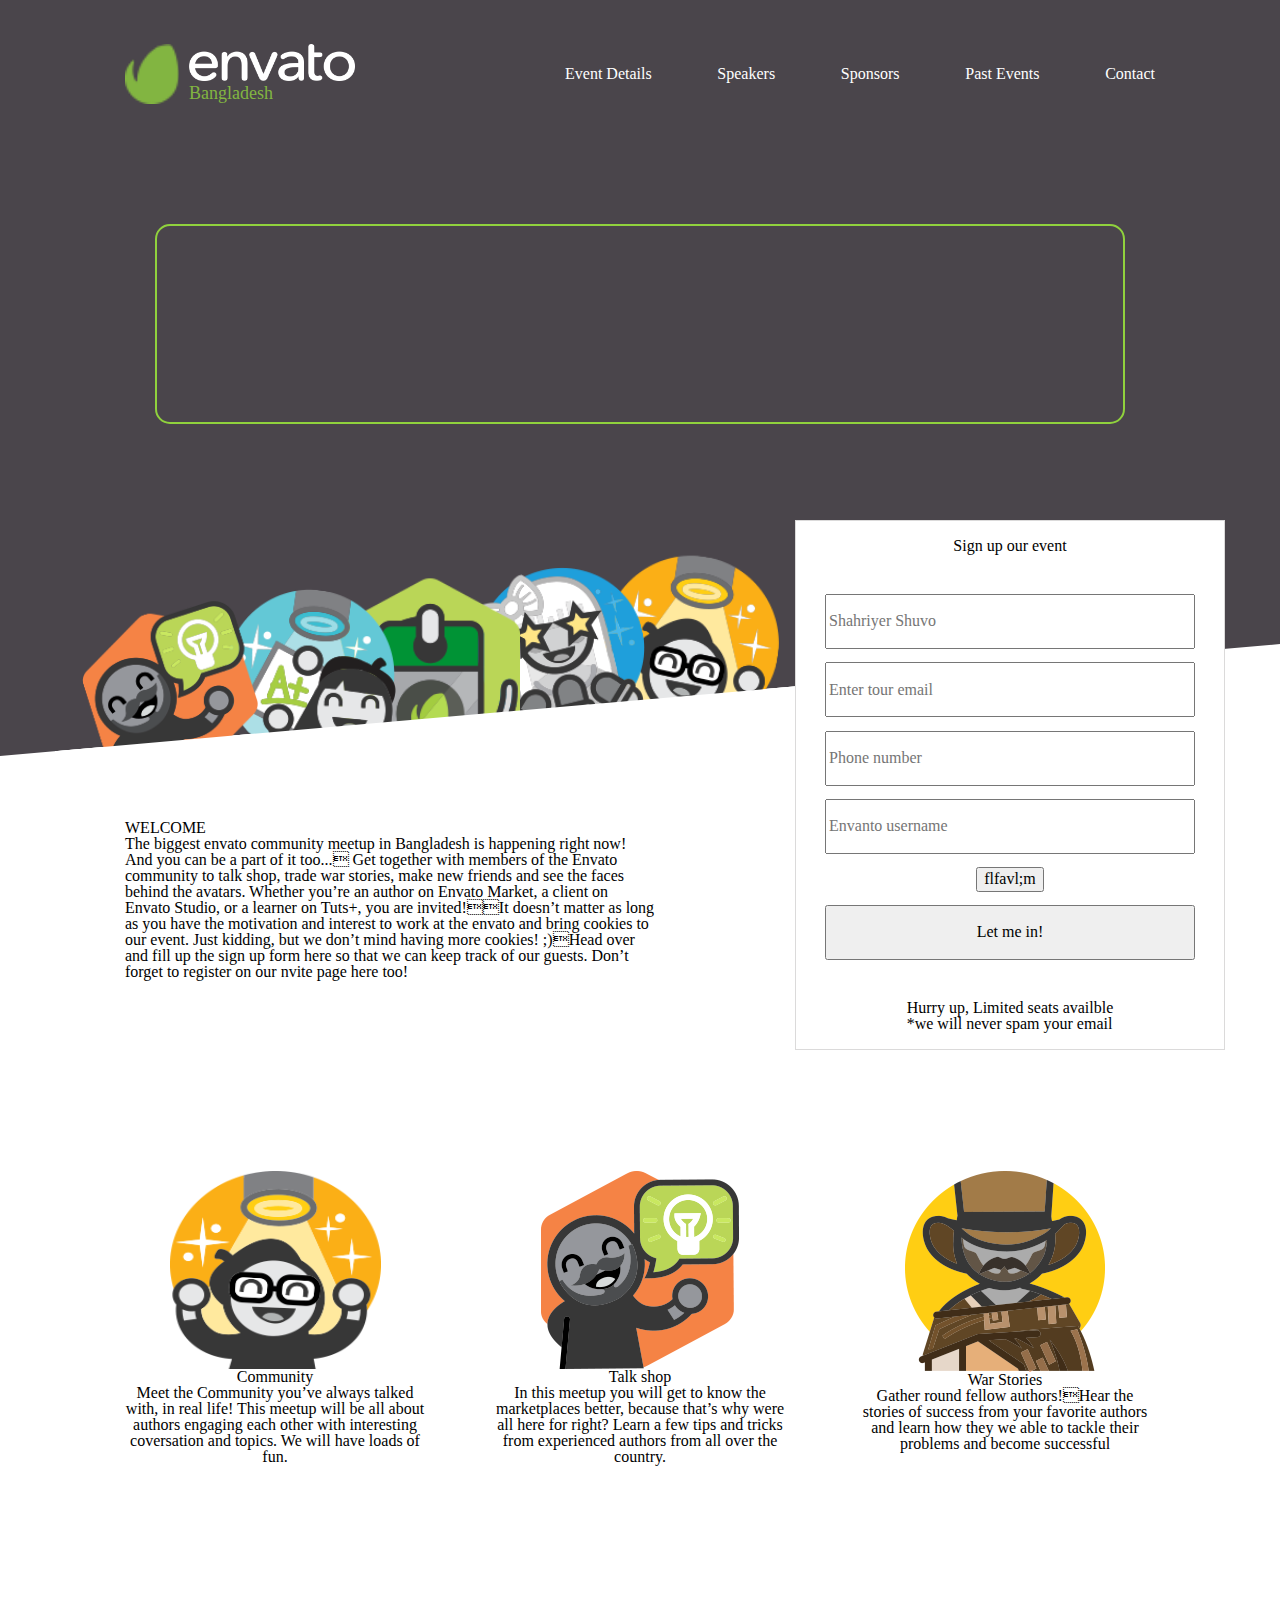
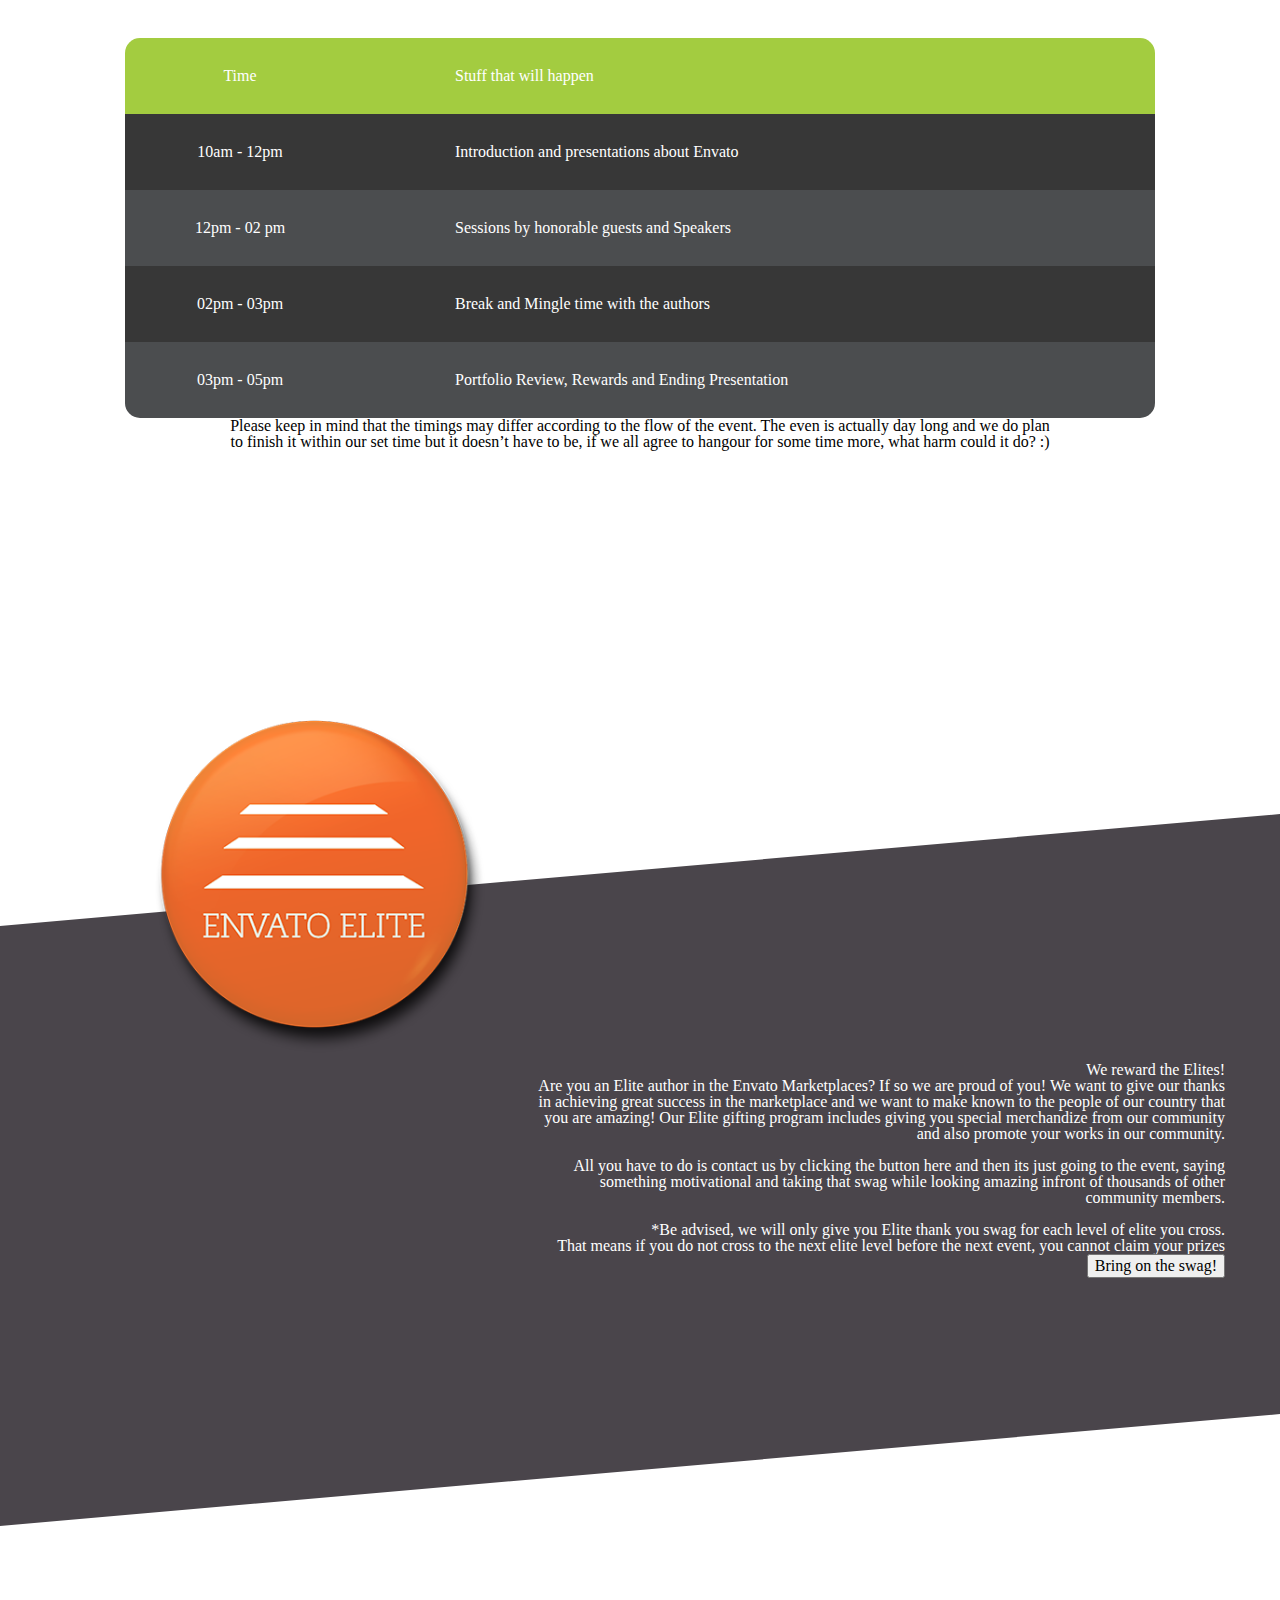
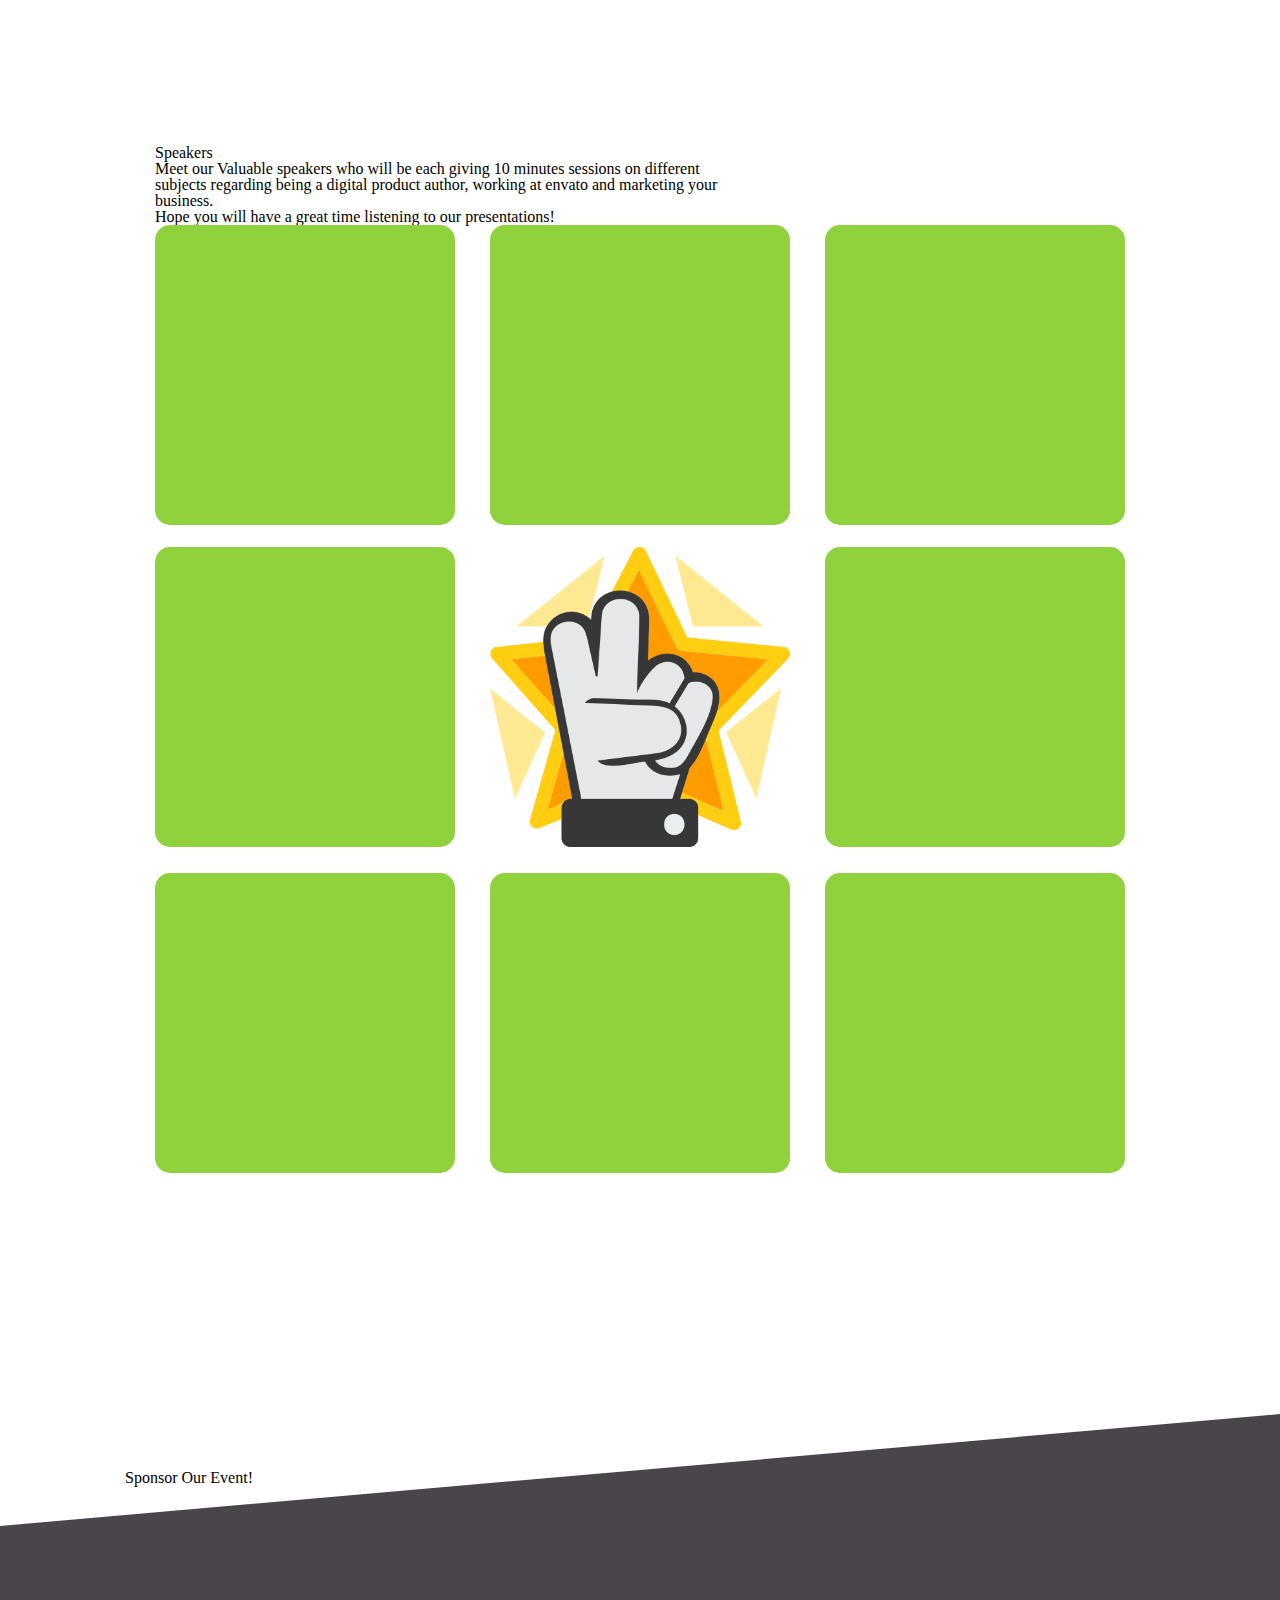
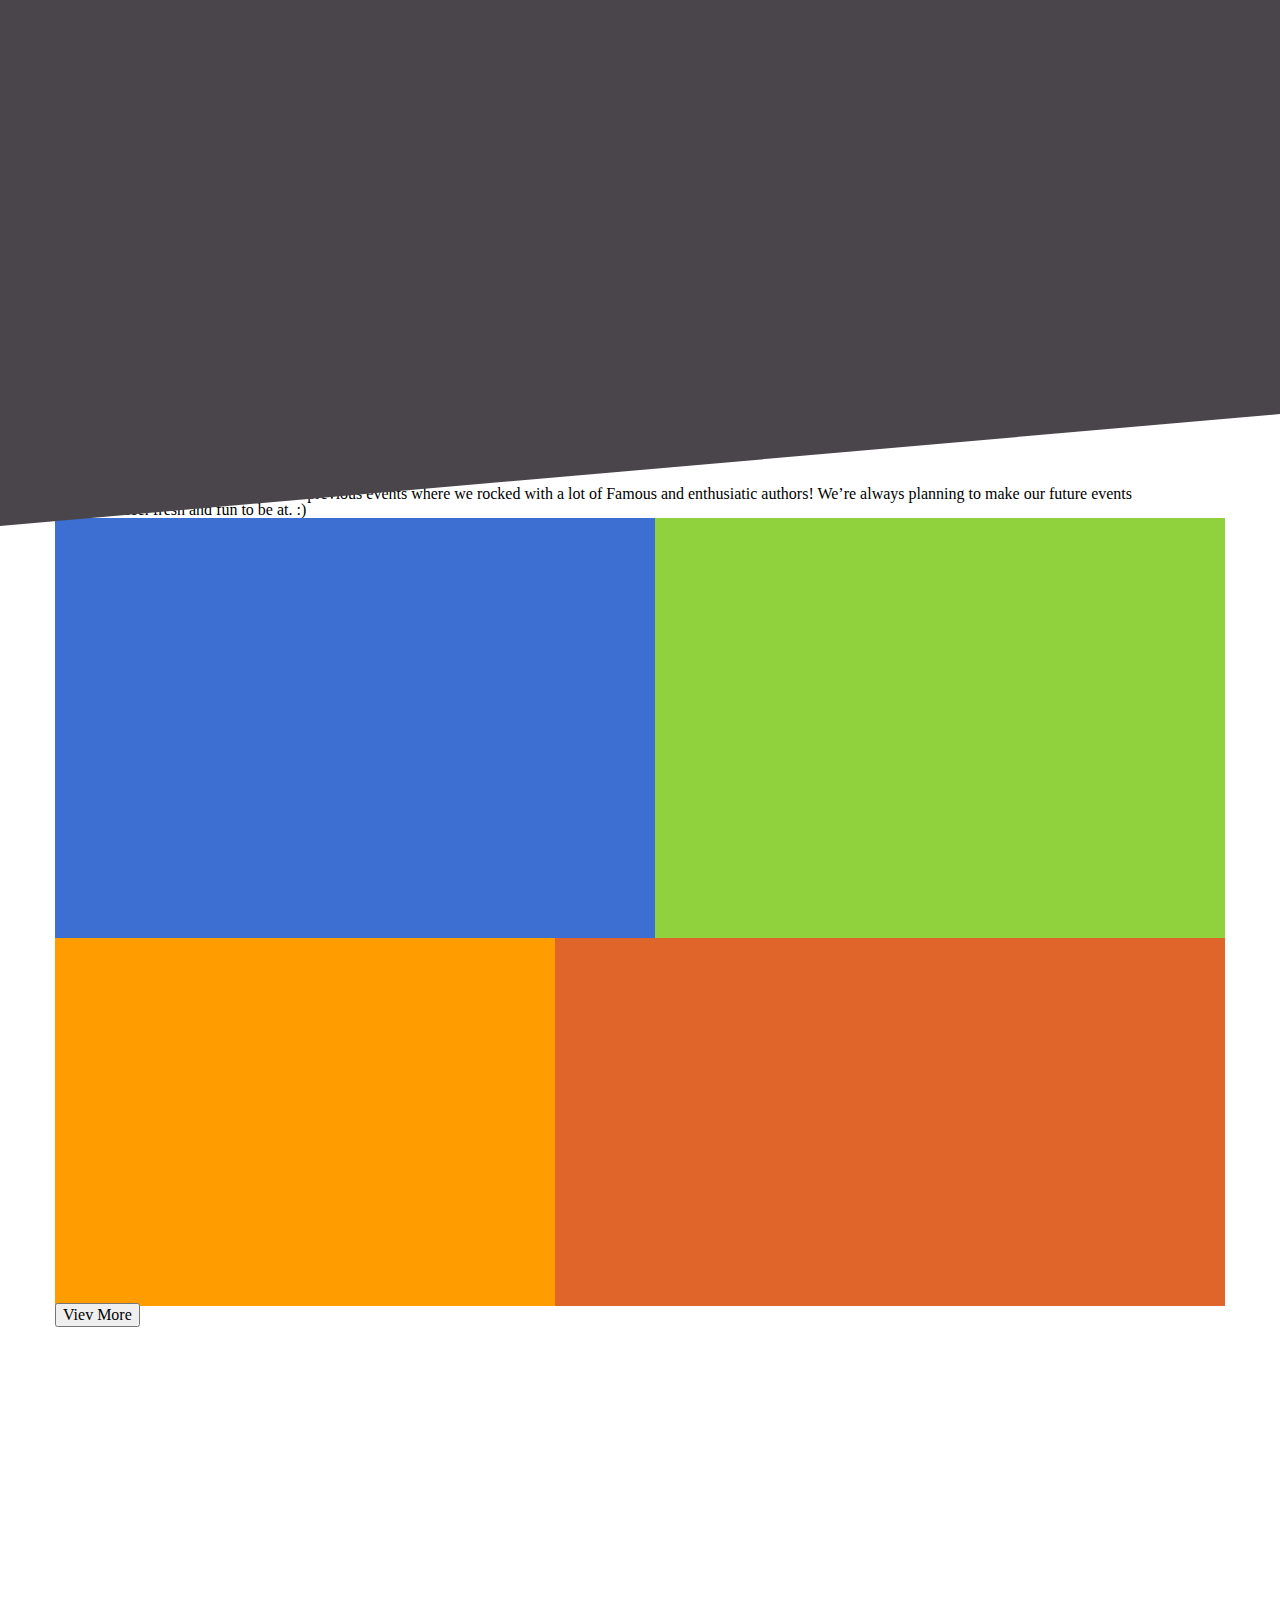
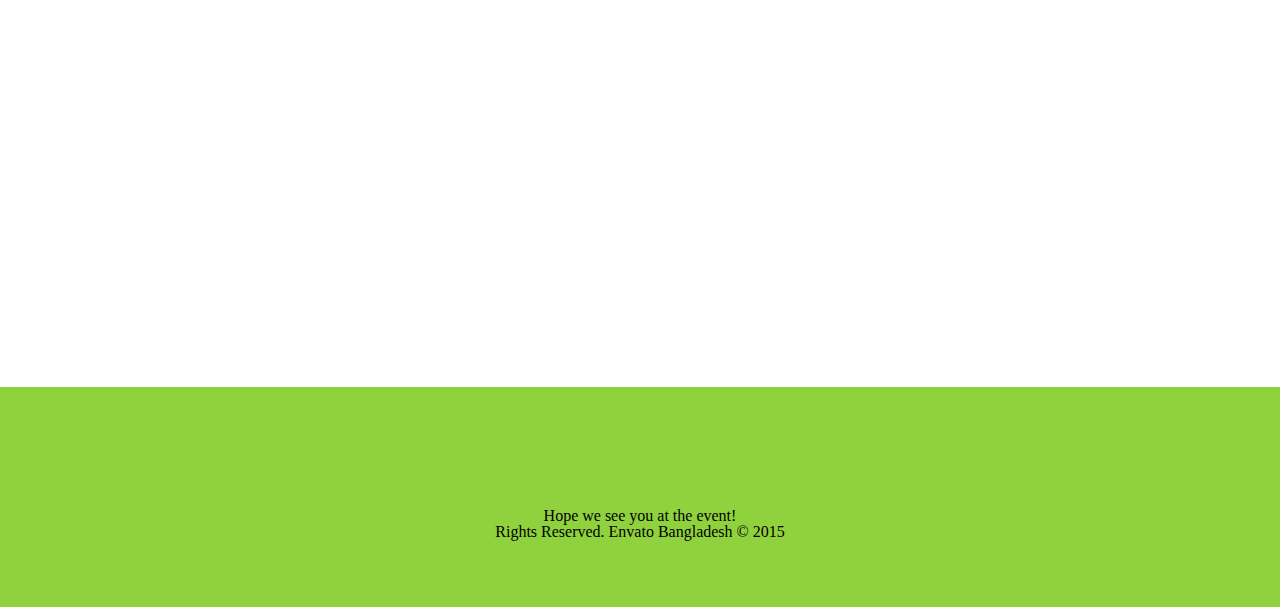
==== commit a50ae845: "hakaton" ====
--- a/meet_up_event/index.html
+++ b/meet_up_event/index.html
@@ -50,7 +50,29 @@
           <div class="header__angle-icon"></div>
           <div class="header__angle-icon"></div>
           <div class="header__angle-icon"></div>
-          <div class="header__form">
+
+          <div class="header__angle-background"></div>
+        </div>
+      </div>
+    </header>
+    <main class="main">
+      <section class="welcome wrapper-smaller">
+        <div class="welcome__block">
+          <h2 class="welcome__header">WELCOME</h2>
+          <p class="welcome__text">
+            The biggest envato community meetup in Bangladesh is happening right
+            now! And you can be a part of it too... Get together with members of
+            the Envato community to talk shop, trade war stories, make new
+            friends and see the faces behind the avatars. Whether you’re an
+            author on Envato Market, a client on Envato Studio, or a learner on
+            Tuts+, you are invited!It doesn’t matter as long as you have the
+            motivation and interest to work at the envato and bring cookies to
+            our event. Just kidding, but we don’t mind having more cookies!
+            ;)Head over and fill up the sign up form here so that we can keep
+            track of our guests. Don’t forget to register on our nvite page here
+            too!
+          </p>
+          <div class="sign-up__form">
             <h2>Sign up our event</h2>
             <form class="form" action="#" method="get">
               <label class="form__name label"
@@ -91,27 +113,6 @@
               email
             </p>
           </div>
-          <div class="header__angle-background"></div>
-        </div>
-      </div>
-    </header>
-    <main class="main">
-      <section class="welcome wrapper-smaller">
-        <div class="welcome__block">
-          <h2 class="welcome__header">WELCOME</h2>
-          <p class="welcome__text">
-            The biggest envato community meetup in Bangladesh is happening right
-            now! And you can be a part of it too... Get together with members of
-            the Envato community to talk shop, trade war stories, make new
-            friends and see the faces behind the avatars. Whether you’re an
-            author on Envato Market, a client on Envato Studio, or a learner on
-            Tuts+, you are invited!It doesn’t matter as long as you have the
-            motivation and interest to work at the envato and bring cookies to
-            our event. Just kidding, but we don’t mind having more cookies!
-            ;)Head over and fill up the sign up form here so that we can keep
-            track of our guests. Don’t forget to register on our nvite page here
-            too!
-          </p>
         </div>
         <div class="about-us">
           <ul class="about-us__list list">
--- a/meet_up_event/css/styles.css
+++ b/meet_up_event/css/styles.css
@@ -164,14 +164,13 @@
   height: 400px;
   width: 100%;
 }
-.header__form {
+.sign-up__form {
   height: 530px;
   width: 430px;
   position: absolute;
   z-index: 11;
   left: 670px;
-  top: -160px;
-  transform: skew(0deg, 5deg);
+  top: -300px;
   border: solid 1px #dbdada;
   background: #ffffff;
   display: flex;
